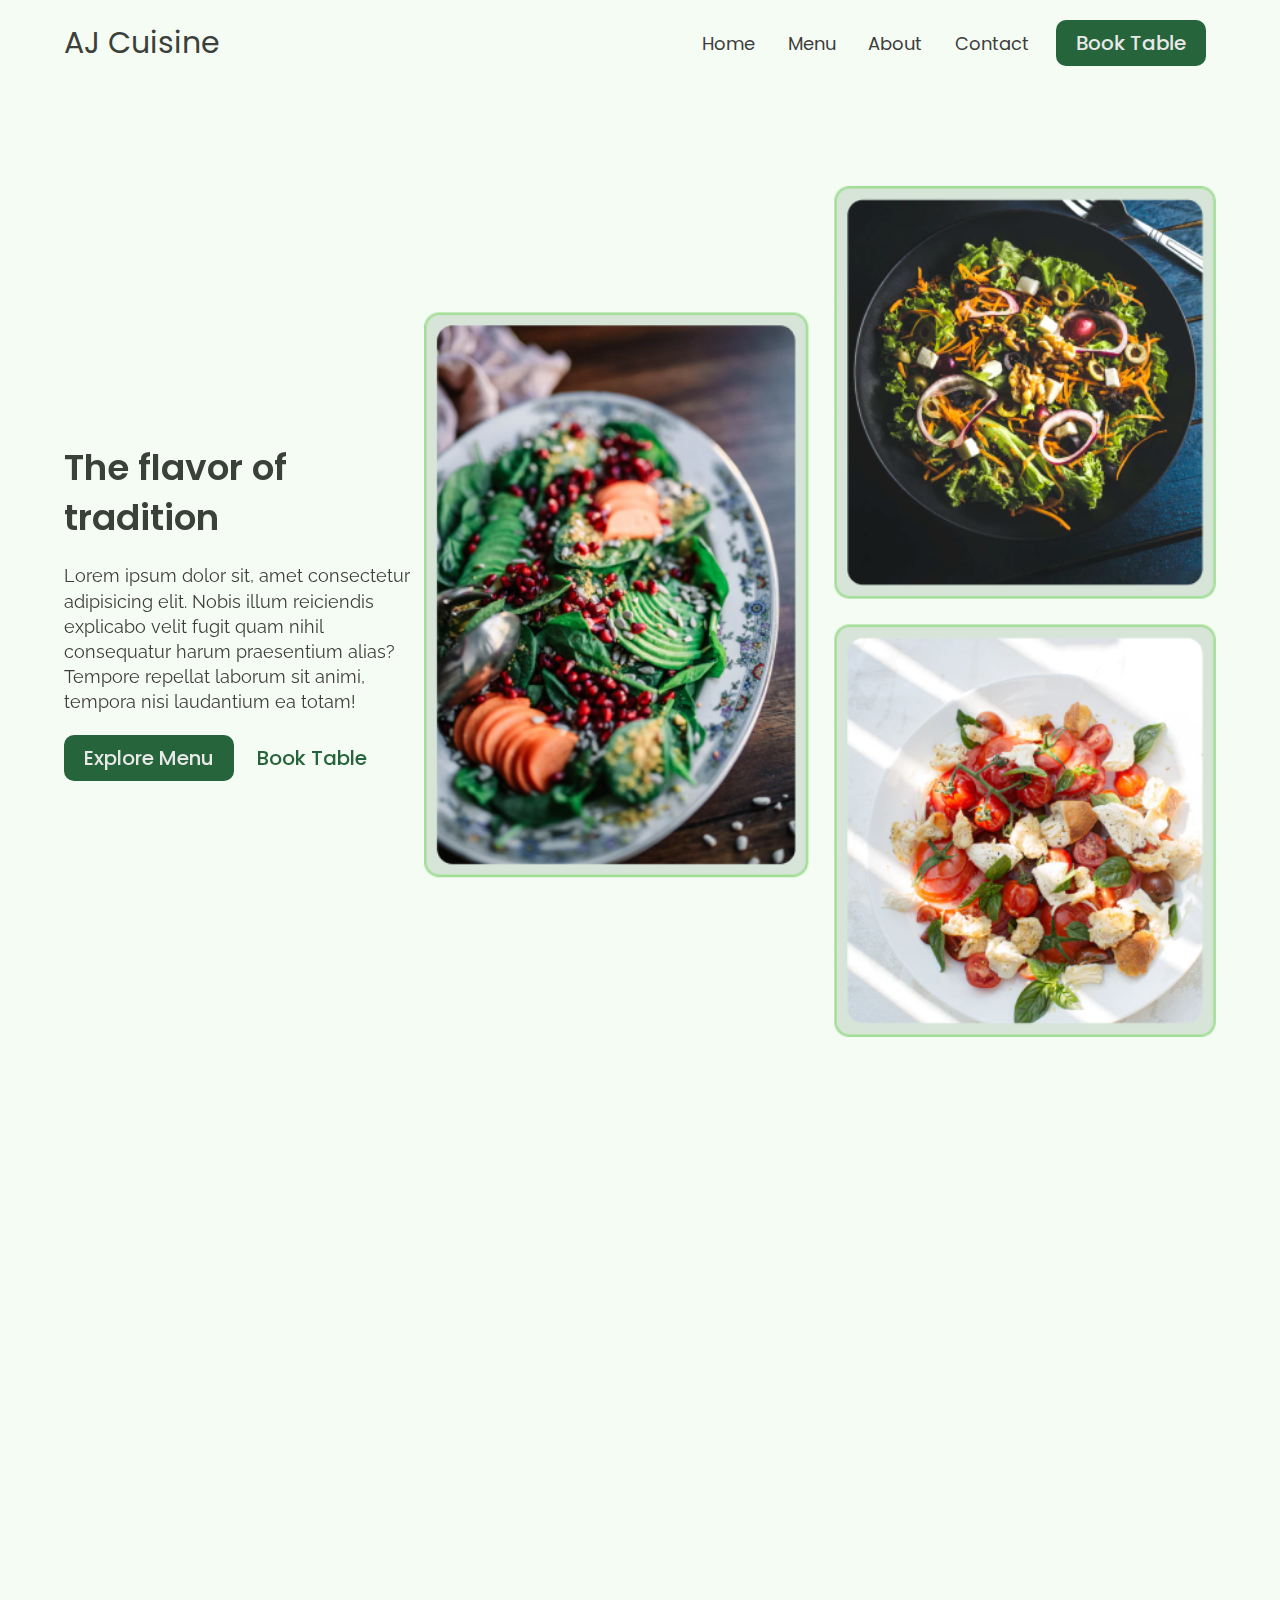
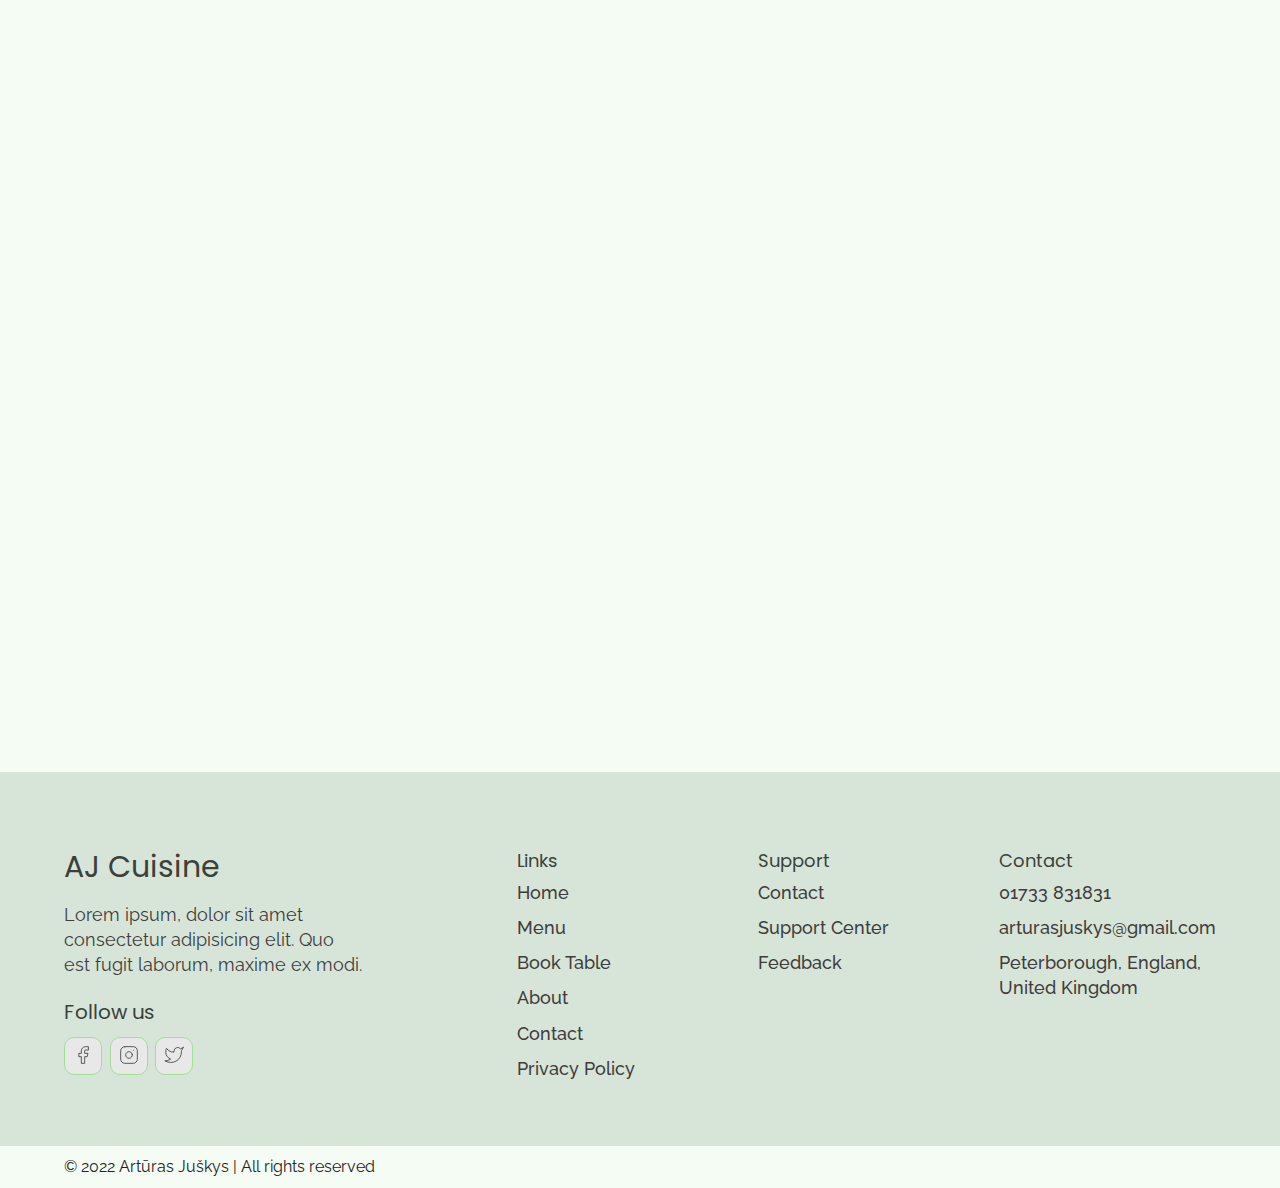
==== index.html @ dfafefc4 "Adding - Our Specials" ====
<!DOCTYPE html>
<html lang="en">
  <head>
    <meta charset="UTF-8" />
    <meta http-equiv="X-UA-Compatible" content="IE=edge" />
    <meta name="viewport" content="width=device-width, initial-scale=1.0" />
    <link rel="stylesheet" href="./assets/css/reset.css" />
    <link rel="stylesheet" href="./assets/css/global.css" />
    <link rel="stylesheet" href="./assets/css/components.css" />
    <link rel="stylesheet" href="./assets/css/home.css" />
    <!-- AOS Scroll CSS -->
    <link rel="stylesheet" href="https://unpkg.com/aos@next/dist/aos.css" />
    <link rel="icon" type="image/x-icon" href="favicon.ico" />
    <title>Home | AJ Cuisine</title>
  </head>
  <body>
    <!-- Nav Section -->
    <div class="nav">
      <div class="container">
        <div class="nav-wrapper">
          <a href="index.html" class="logo">AJ Cuisine</a>
          <nav>
            <div class="nav-icon">
              <svg
                xmlns="http://www.w3.org/2000/svg"
                width="24"
                height="24"
                viewBox="0 0 24 24"
                fill="none"
                stroke="currentColor"
                stroke-width="2"
                stroke-linecap="round"
                stroke-linejoin="round"
              >
                <line x1="3" y1="12" x2="21" y2="12" />
                <line x1="3" y1="6" x2="21" y2="6" />
                <line x1="3" y1="18" x2="21" y2="18" />
              </svg>
            </div>
            <div class="nav-overlay"></div>
            <ul class="nav-list">
              <div class="nav-close">
                <svg
                  xmlns="http://www.w3.org/2000/svg"
                  width="24"
                  height="24"
                  viewBox="0 0 24 24"
                  fill="none"
                  stroke="currentColor"
                  stroke-width="2"
                  stroke-linecap="round"
                  stroke-linejoin="round"
                >
                  <line x1="18" y1="6" x2="6" y2="18" />
                  <line x1="6" y1="6" x2="18" y2="18" />
                </svg>
              </div>
              <div class="nav-list-wrapper">
                <li><a class="nav-link" href="./index.html">Home</a></li>
                <li><a class="nav-link" href="./menu.html">Menu</a></li>
                <li><a class="nav-link" href="./about.html">About</a></li>
                <li>
                  <a class="nav-link" href="./contact.html">Contact</a>
                </li>
                <li>
                  <a href="./booking.html" class="btn primary-btn"
                    >Book Table</a
                  >
                </li>
              </div>
            </ul>
          </nav>
        </div>
      </div>
    </div>
    <!-- End Nav Section -->

    <!-- Hero Section -->

    <section id="hero">
      <div class="container hero">
        <div class="hero-left" data-aos="fade-left">
          <h1 class="hero-heading">The flavor of tradition</h1>
          <p class="hero-info">
            Lorem ipsum dolor sit, amet consectetur adipisicing elit. Nobis
            illum reiciendis explicabo velit fugit quam nihil consequatur harum
            praesentium alias? Tempore repellat laborum sit animi, tempora nisi
            laudantium ea totam!
          </p>
          <div class="button-wrapper">
            <a href="#" class="btn primary-btn">Explore Menu</a>
            <a href="#" class="btn">Book Table</a>
          </div>
        </div>
        <div class="hero-right" data-aos="fade-right">
          <img src="./assets/images/heroImg.png" alt="dishes" />
        </div>
      </div>
    </section>

    <!-- End Hero Section -->

    <!-- Store Info -->

    <section id="store-info" data-aos="fade-up">
      <div class="container store-info">
        <div class="store-info-item">
          <img src="./assets/images/wall-clock-icon.svg" alt="icon" />
          <h3 class="store-info-title">10 AM - 7 PM</h3>
          <p class="store-info-text">Opening Hour</p>
        </div>
        <div class="store-info-item">
          <img src="./assets/images/address-icon.svg" alt="icon" />
          <h3 class="store-info-title">
            Peterborough, England, United Kingdom
          </h3>
          <p class="store-info-text">Address</p>
        </div>
        <div class="store-info-item">
          <img src="./assets/images/phone-icon.svg" alt="icon" />
          <h3 class="store-info-title">01733 831831</h3>
          <p class="store-info-text">Call Now</p>
        </div>
      </div>
    </section>

    <!-- End Store Info -->

    <!-- Our Specials -->

    <section id="our-specials" data-aos="fade-up">
      <div class="container our-specials">
        <div class="our-specials-left">
          <div class="our-specials-item">
            <div class="our-specials-item-img">
              <img src="./assets/images/food-3.png" alt="dish image" />
            </div>
            <h2 class="our-specials-item-title">Sweet Potato Fries</h2>
            <h3 class="our-specials-item-price">£6</h3>
            <img
              src="./assets/images/4star.png"
              alt="4 start rating"
              class="our-specials-item-rating"
            />
            <p class="our-specials-item-desc">
              Lorem ipsum, dolor sit amet consectetur adipisicing elit. Soluta
              dolorum animi, tempore facere quam sunt. Repellendus officiis
              amet, saepe aperiam accusantium, deleniti sunt a, odio similique
              repudiandae consectetur quas dolore veniam officia tempora culpa
              aspernatur reiciendis!
            </p>
          </div>
          <div class="our-specials-item">
            <div class="our-specials-item-img">
              <img src="./assets/images/food-1.png" alt="dish image" />
            </div>
            <h2 class="our-specials-item-title">Vegan Salad</h2>
            <h3 class="our-specials-item-price">£8</h3>
            <img
              src="./assets/images/4star.png"
              alt="4 start rating"
              class="our-specials-item-rating"
            />
            <p class="our-specials-item-desc">
              Lorem ipsum, dolor sit amet consectetur adipisicing elit. Soluta
              dolorum animi, tempore facere quam sunt. Repellendus officiis
              amet, saepe aperiam accusantium, deleniti sunt a, odio similique
              repudiandae consectetur quas dolore veniam officia tempora culpa
              aspernatur reiciendis!
            </p>
          </div>
        </div>
        <div class="our-specials-right">
          <h2 class="our-specials-title">Our Specials</h2>
          <p class="our-specials-desc">
            Lorem, ipsum dolor sit amet consectetur adipisicing elit. Fugiat
            dolor excepturi dolore accusantium perferendis at omnis cumque
            quibusdam, incidunt nam a perspiciatis maiores quisquam eum
            aspernatur quidem eveniet odit consequuntur atque, dolorum alias
            temporibus debitis blanditiis. Incidunt distinctio ut eaque.
          </p>
          <a href="./booking.html" class="btn primary-btn">Book Table</a>
        </div>
      </div>
    </section>

    <!-- End Our Specials -->

    <!-- Footer -->

    <footer>
      <div class="container">
        <div class="footer-wrapper">
          <div class="footer-one">
            <a href="index.html" class="footer logo">AJ Cuisine</a>
            <p class="footer-desc">
              Lorem ipsum, dolor sit amet consectetur adipisicing elit. Quo est
              fugit laborum, maxime ex modi.
            </p>
            <div class="footer-social">
              <h4 class="footer-social-title">Follow us</h4>
              <ol class="footer-social-list">
                <li>
                  <a href="#">
                    <svg
                      xmlns="http://www.w3.org/2000/svg"
                      width="24"
                      height="24"
                      viewBox="0 0 24 24"
                      fill="none"
                      stroke="currentColor"
                      stroke-width="1"
                      stroke-linecap="round"
                      stroke-linejoin="round"
                      class="feather feather-facebook"
                    >
                      <path
                        d="M18 2h-3a5 5 0 0 0-5 5v3H7v4h3v8h4v-8h3l1-4h-4V7a1 1 0 0 1 1-1h3z"
                      />
                    </svg>
                  </a>
                </li>
                <li>
                  <a href="#">
                    <svg
                      xmlns="http://www.w3.org/2000/svg"
                      width="24"
                      height="24"
                      viewBox="0 0 24 24"
                      fill="none"
                      stroke="currentColor"
                      stroke-width="1"
                      stroke-linecap="round"
                      stroke-linejoin="round"
                      class="feather feather-instagram"
                    >
                      <rect x="2" y="2" width="20" height="20" rx="5" ry="5" />
                      <path
                        d="M16 11.37A4 4 0 1 1 12.63 8 4 4 0 0 1 16 11.37z"
                      />
                      <line x1="17.5" y1="6.5" x2="17.51" y2="6.5" />
                    </svg>
                  </a>
                </li>
                <li>
                  <a href="#">
                    <svg
                      xmlns="http://www.w3.org/2000/svg"
                      width="24"
                      height="24"
                      viewBox="0 0 24 24"
                      fill="none"
                      stroke="currentColor"
                      stroke-width="1"
                      stroke-linecap="round"
                      stroke-linejoin="round"
                      class="feather feather-twitter"
                    >
                      <path
                        d="M23 3a10.9 10.9 0 0 1-3.14 1.53 4.48 4.48 0 0 0-7.86 3v1A10.66 10.66 0 0 1 3 4s-4 9 5 13a11.64 11.64 0 0 1-7 2c9 5 20 0 20-11.5a4.5 4.5 0 0 0-.08-.83A7.72 7.72 0 0 0 23 3z"
                      />
                    </svg>
                  </a>
                </li>
              </ol>
            </div>
          </div>
          <div class="footer-two">
            <h3 class="footer-title">Links</h3>
            <ol class="footer-links">
              <li><a href="./index.html">Home</a></li>
              <li><a href="./menu.html">Menu</a></li>
              <li><a href="./booking.html">Book Table</a></li>
              <li><a href="./about.html">About</a></li>
              <li><a href="./contact.html">Contact</a></li>
              <li><a href="#">Privacy Policy</a></li>
            </ol>
          </div>
          <div class="footer-three">
            <h3 class="footer-title">Support</h3>
            <ol class="footer-links">
              <li><a href="./pages/contact.html">Contact</a></li>
              <li><a href="#">Support Center</a></li>
              <li><a href="#">Feedback</a></li>
            </ol>
          </div>
          <div class="footer-four">
            <h3 class="footer-title">Contact</h3>
            <ol class="footer-links">
              <li><a href="tel:01733831831">01733 831831</a></li>
              <li>
                <a href="mailto:arturasjuskys@gmail.com"
                  >arturasjuskys@gmail.com</a
                >
              </li>
              <li><a href="#">Peterborough, England, United Kingdom</a></li>
            </ol>
          </div>
        </div>
      </div>
    </footer>

    <div id="copyright">
      <div class="container">
        <p class="copyright-text">
          &copy; 2022 Art&#363;ras Ju&#353;kys | All rights reserved
        </p>
      </div>
    </div>

    <!-- End Footer -->

    <!-- AOS Scroll JS -->
    <script src="https://unpkg.com/aos@next/dist/aos.js"></script>
    <!-- custom sripts -->
    <script src="./assets/js/main.js"></script>
  </body>
</html>
---- assets/css/global.css ----
@import url("https://fonts.googleapis.com/css2?family=Poppins:wght@500;600&family=Raleway:wght@400;500;600&family=Roboto:ital,wght@0,100;0,300;0,400;0,500;0,700;0,900;1,100;1,300;1,400;1,500;1,700;1,900&family=Xanh+Mono:ital@1&display=swap");
@import url("https://fonts.googleapis.com/css2?family=Poppins:wght@500;600&family=Raleway:wght@400;500;600&family=Roboto:ital,wght@0,100;0,300;0,400;0,500;0,700;0,900;1,100;1,300;1,400;1,500;1,700;1,900&family=Xanh+Mono:ital@1&display=swap");

:root {
  --green-1: #26643b;
  --green-2: #a2de96;
  --lightGreen-1: #d6e5d8;
  --lightGreen-2: #f5fcf4;
  --black-1: #3b413a;
  --black-2: #3f3c3c;
  --black-3: #5b6359;
  --white-1: #e8e8e8;

  --medium: 10px;
}

html {
  font-size: 10px;
  overflow-x: hidden;
}

body {
  background-color: var(--lightGreen-2);
  overflow-x: hidden;
}

.container {
  max-width: 1200px;
  width: 90%;
  margin: 0 auto;
}

section {
  padding: 100px 0;
}

img {
  width: 100%;
  height: 100%;
  object-fit: contain;
}

h1,
h2,
h3,
h4 {
  font-family: "Poppins";
}

p {
  font-family: "Raleway";
  font-weight: 400;
  line-height: 1.4em;
  font-size: 1.8rem;
}

a {
  display: inline-block;
  text-decoration: none;
}

@media only screen and (max-width: 768px) {
  section {
    padding: 50px 0;
  }
}
---- assets/css/components.css ----
/* Global Button */

.btn {
  color: var(--green-1);
  font-family: "Poppins";
  font-weight: 500;
  border-radius: var(--medium);
  font-size: 1.4rem;
  padding: 1.2rem 2rem;
}
.primary-btn {
  color: var(--white-1);
  background-color: var(--green-1);
}
@media only screen and (min-width: 768px) {
  .btn {
    padding: 1.3rem 2rem;
    font-size: 2rem;
  }
}

/* Global Logo */
.logo {
  text-decoration: none;
  font-size: 3rem;
  color: var(--black-1);
  font-family: "Poppins";
  margin: auto 0;
}

/****************************************************************************/
/* Nav */

.nav {
  padding: 2rem 0;
}
.nav-icon,
.nav-close,
.nav-overlay {
  display: none;
}
.nav-wrapper {
  display: flex;
  justify-content: space-between;
}
.nav-list li {
  display: inline-block;
  margin: 0 1rem;
}
.nav-list .nav-link {
  font-size: 1.8rem;
  font-family: "Poppins";
  color: var(--black-2);
  padding: 0.5rem;
}
.nav-list li:hover .nav-link {
  color: var(--green-1);
}
@media only screen and (max-width: 768px) {
  .nav {
    position: relative;
  }
  .nav-icon,
  .nav-close {
    display: block;
    cursor: pointer;
  }
  .nav-icon svg,
  .nav-close svg {
    pointer-events: none;
    height: 3rem;
    width: 3rem;
  }
  .nav-close {
    position: absolute;
    color: var(--black-1);
    right: 1rem;
    top: 1rem;
  }
  .nav-list {
    z-index: 100;
    position: absolute;
    left: 100%;
    top: 0;
    height: 100vh;
    width: 80%;
    background-color: var(--lightGreen-1);
    display: flex;
    align-items: center;
    justify-content: flex-end;
    padding-right: 2rem;
    transform: translateX(0%);
    overflow: hidden;
    transition: 0.3s ease-in transform;
  }
  .nav-list.show {
    transform: translateX(-100%);
  }
  .nav-list li {
    display: block;
    text-align: right;
    margin-bottom: 2rem;
  }
  .nav-list a {
    font-size: 1.6rem;
  }
  .nav-overlay {
    position: absolute;
    left: 0;
    top: 0;
    z-index: 100;
    height: 100vh;
    width: 100%;
    background-color: rgba(18, 24, 14, 0.8);
    display: none;
  }
  .nav-overlay.show {
    display: block;
  }
}

/****************************************************************************/
/* Store Info */
.store-info {
  display: flex;
  align-items: stretch;
  justify-content: center;
  flex-wrap: wrap;
  gap: 1rem;
}
.store-info-item {
  background-color: var(--lightGreen-1);
  padding: 2rem 3rem;
  text-align: center;
  border-radius: var(--medium);
  width: 15rem;
}
.store-info-item img {
  width: 3rem;
  height: 3rem;
  margin: 0 auto;
  margin-bottom: 1.5rem;
}
.store-info-title {
  font-size: 1.4rem;
  font-family: "Poppins";
  font-weight: 500;
  margin-bottom: 0.5rem;
  color: var(--black-1);
}
.store-info-text {
  font-size: 1.4rem;
  font-family: "Raleway";
  color: var(--black-2);
}

@media only screen and (min-width: 768px) {
  .store-info {
    gap: 2rem;
  }
  .store-info-item {
    min-width: 20rem;
    padding: 4rem 0;
  }
  .store-info-item img {
    width: 4.7rem;
    margin-bottom: 2.5rem;
  }
  .store-info-title {
    font-size: 1.8rem;
    margin-bottom: 1rem;
    line-height: 1.2;
  }
  .store-info-text {
    font-size: 1.6rem;
  }
}

/****************************************************************************/
/* Footer */
footer {
  background-color: var(--lightGreen-1);
  padding-top: 5rem;
  padding-bottom: 2rem;
}
.footer-wrapper {
  display: flex;
  flex-direction: column;
  gap: 3rem;
}
.footer.logo {
  margin-bottom: 2rem;
}
.footer-desc {
  font-size: 1.4rem;
  color: var(--black-2);
  margin-bottom: 2rem;
}
.footer-social-title,
.footer-title {
  font-size: 1.8rem;
  color: var(--black-1);
  margin-bottom: 1rem;
}
.footer-social li {
  display: inline-block;
  margin-right: 0.5rem;
}
.footer-social a {
  padding: 0.5rem 0.8rem;
  background-color: var(--white-1);
  border: 1px solid var(--green-2);
  border-radius: var(--medium);
}
.footer-social svg {
  width: 2rem;
  color: var(--black-2);
}
.footer-links a {
  font-size: 1.4rem;
  margin-bottom: 0.5rem;
  color: var(--black-2);
  font-family: "Raleway";
  font-weight: 500;
  line-height: 1.4;
}
#copyright {
  padding: 1rem 0;
}
.copyright-text {
  font-size: 1.4rem;
  text-align: center;
}

@media only screen and (min-width: 768px) {
  footer {
    padding-top: 8rem;
    padding-bottom: 4rem;
  }
  .footer-wrapper {
    flex-direction: row;
  }
  .footer-one {
    flex: 4;
  }
  .footer-two,
  .footer-three,
  .footer-four {
    flex: 2;
  }
  .footer-desc {
    max-width: 30rem;
    font-size: 1.8rem;
    margin-bottom: 2.5rem;
  }
  .footer-social-title,
  .footer-links {
    font-size: 2rem;
    margin-bottom: 1.5rem;
  }
  .footer-links a {
    font-size: 1.8rem;
    margin-bottom: 1rem;
  }
  .copyright-text {
    font-size: 1.6rem;
    text-align: left;
  }
}
---- assets/css/home.css ----
/* Hero Section */
.container.hero {
  display: flex;
  align-items: center;
  justify-content: center;
  flex-direction: column-reverse;
  gap: 5rem;
}
.hero-left {
  max-width: 36rem;
}
.hero-right {
  max-width: 40rem;
  width: 80%;
  margin: 0 auto;
}
.hero-heading {
  font-family: "Poppins";
  font-weight: 600;
  line-height: 1.4;
  text-align: center;
  font-size: 1.8rem;
  margin-bottom: 1.5rem;
  color: var(--black-1);
}
.hero-info {
  text-align: center;
  font-size: 1.4rem;
  margin-bottom: 1.5rem;
  color: var(--black-2);
}
.button-wrapper {
  text-align: center;
}

@media only screen and (min-width: 768px) {
  .container.hero {
    flex-direction: row;
    gap: 0;
  }
  .hero-left {
    flex: 3;
  }
  .hero-right {
    flex: 4;
    max-width: none;
    width: 90%;
  }
  .hero-heading {
    font-size: 3.6rem;
    margin-bottom: 2rem;
    text-align: left;
  }
  .hero-info {
    margin-bottom: 2rem;
    text-align: left;
    font-size: 1.8rem;
  }
  .button-wrapper {
    text-align: left;
  }
}

/****************************************************************************/
/* Our Specials */
#our-specials {
  padding-top: 10rem;
}
.our-specials {
  display: flex;
  flex-direction: column;
  gap: 3rem;
}
.our-specials-left {
  display: flex;
  gap: 1rem;
}
.our-specials-item {
  background-color: var(--lightGreen-1);
  padding: 1.2rem;
  padding-top: 5rem;
  border-radius: var(--medium);
  margin: 0 auto;
}
.our-specials-item-img {
  margin-top: calc(-50% - 2rem);
  height: 10rem;
  margin-bottom: 2rem;
  border-radius: var(--medium);
  height: 15rem;
  overflow: hidden;
}
.our-specials-item-img img {
  object-fit: cover;
}
.our-specials-item-title {
  font-size: 1.4rem;
  color: var(--black-1);
  font-weight: 600;
  margin-bottom: 1rem;
}
.our-specials-item-price {
  color: var(--green-1);
  font-size: 1.5rem;
  font-weight: 600;
  margin-bottom: 1rem;
}
.our-specials-item-rating {
  height: 1.5rem;
  width: max-content;
  margin-bottom: 1rem;
}
.our-specials-item-desc {
  font-size: 1.4rem;
  color: var(--black-2);
  font-weight: 500;
}
.our-specials-title {
  font-size: 1.8rem;
  color: var(--black-1);
  margin-bottom: 1.5rem;
}
.our-specials-text {
  font-size: 1.4rem;
  color: var(--black-2);
  margin-bottom: 1rem;
}

@media only screen and (min-width: 768px) {
  #our-specials {
    padding-top: 15rem;
  }
  .our-specials {
    max-width: 90rem;
    flex-direction: row;
  }
  .our-specials-left {
    flex: 4;
    gap: 2rem;
  }
  .our-specials-item {
    padding: 2rem;
    width: 45%;
  }
  .our-specials-item-img img {
    background-color: red;
    width: 100%;
  }
  .our-specials-item-title {
    font-size: 2.4rem;
    line-height: 1.4;
    margin-bottom: 1.5rem;
  }
  .our-specials-item-price {
    font-size: 1.8rem;
  }
  .our-specials-item-rating {
    margin-bottom: 2rem;
  }
  .our-specials-item-desc {
    font-size: 1.8rem;
  }
  .our-specials-right {
    flex: 2;
  }
  .our-specials-title {
    font-size: 3.6rem;
    margin-bottom: 1.5em;
  }
  .our-specials-desc {
    font-size: 1.6rem;
    margin-bottom: 1.5rem;
  }
}

@media only screen and (max-width: 300px) {
  .our-specials-left {
    flex-wrap: wrap;
    gap: 10rem;
  }
}
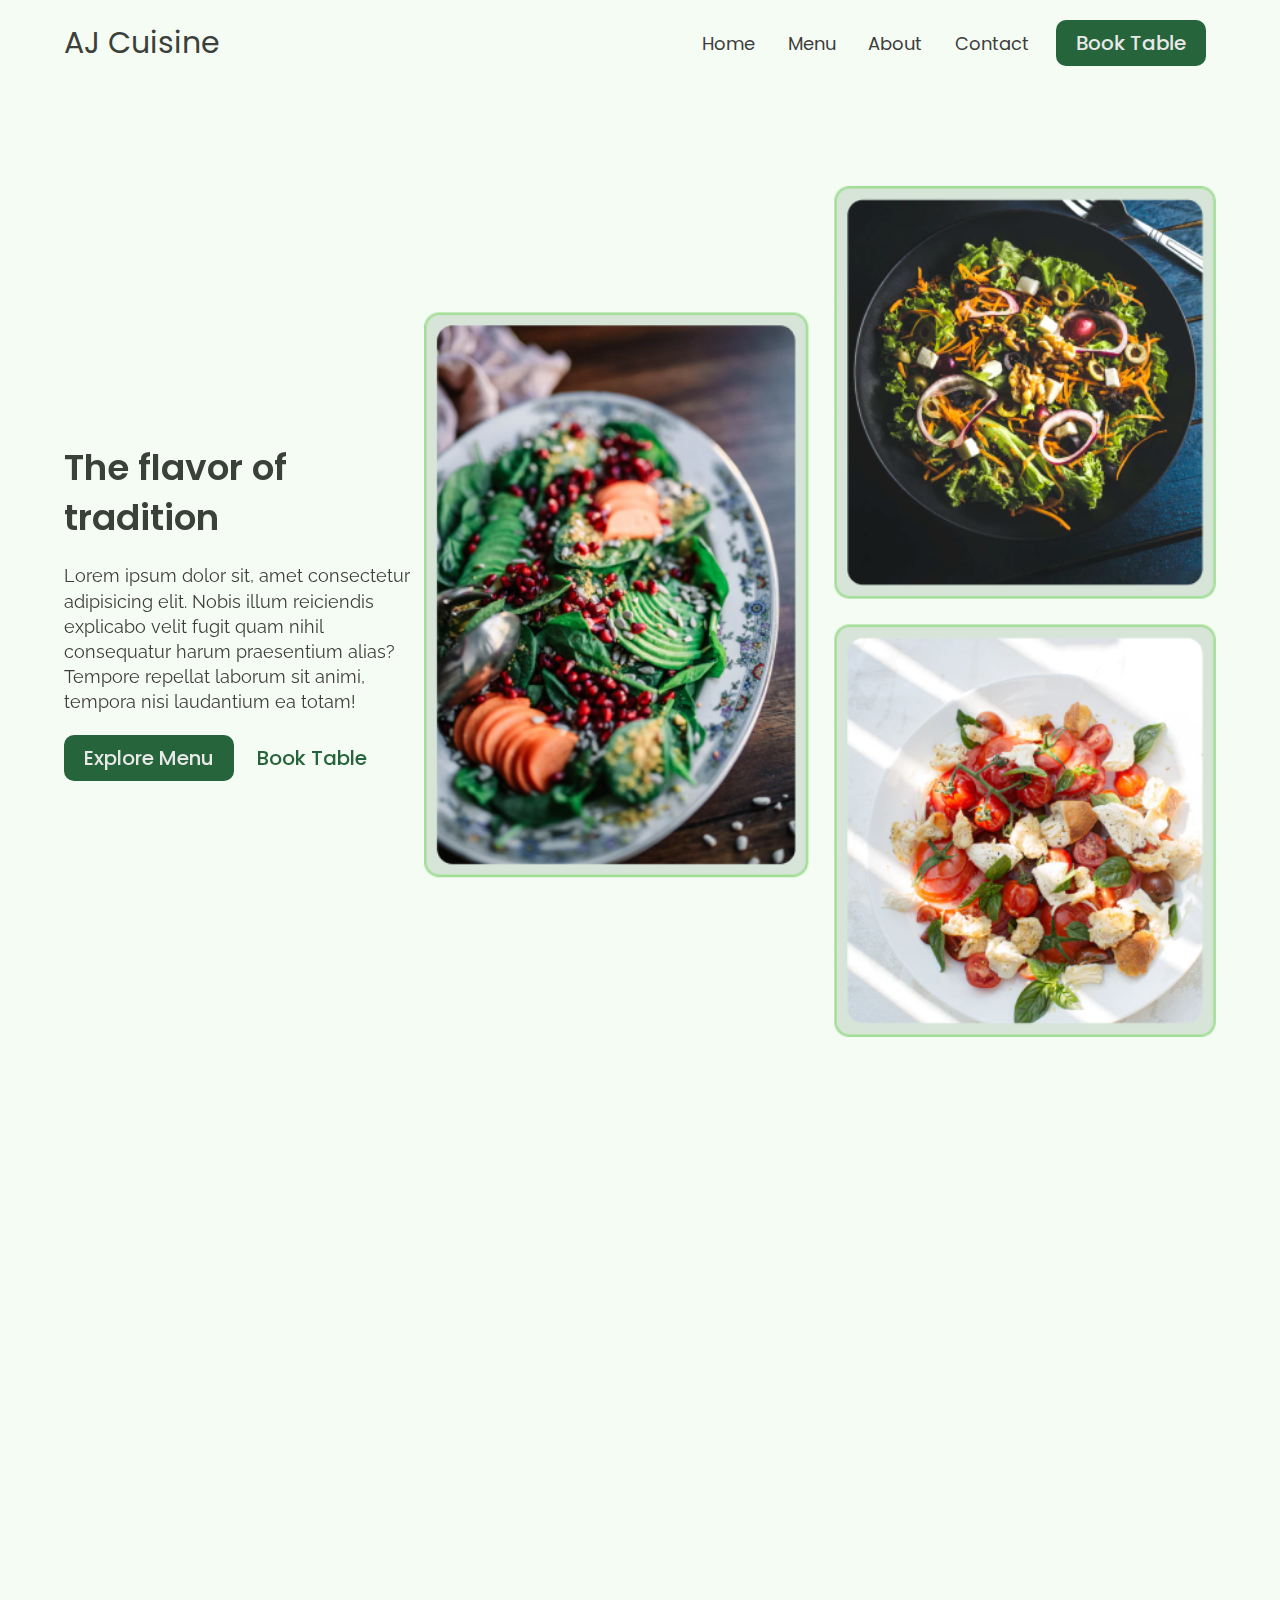
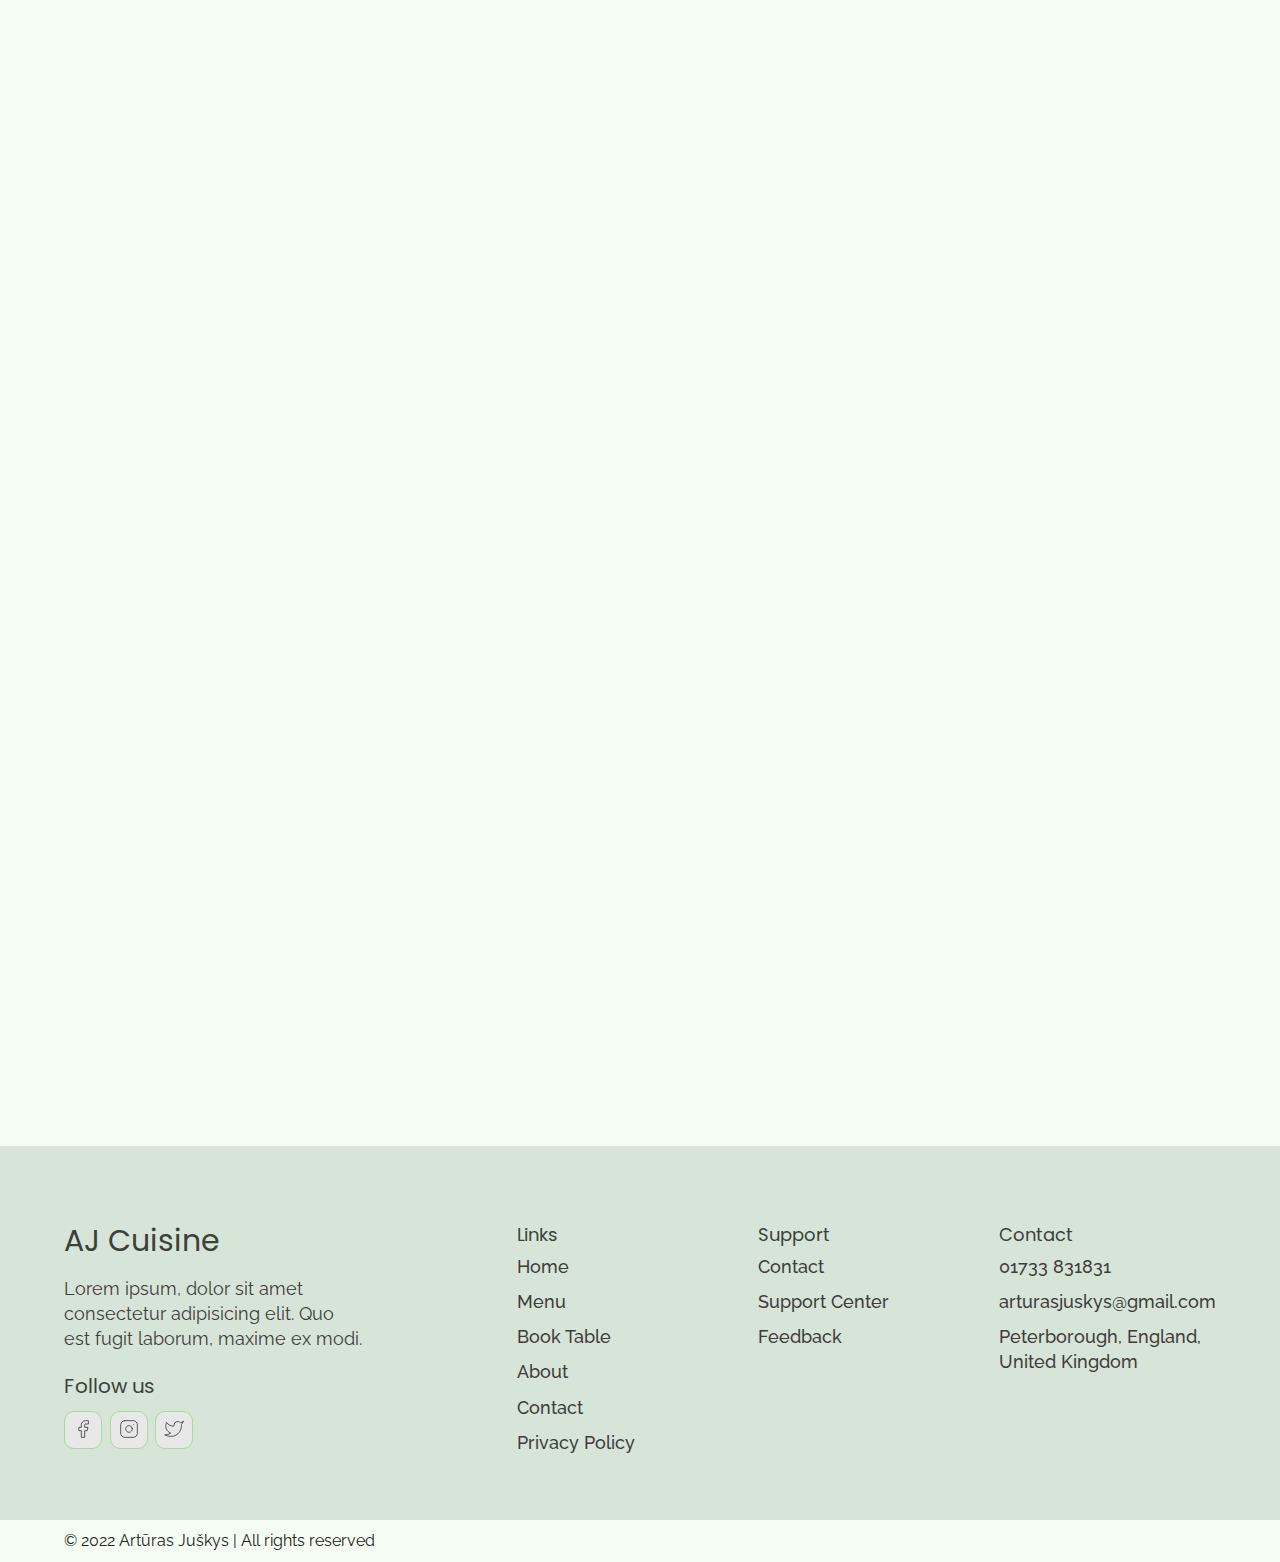
==== commit f4033a3e: "Adding - Top Dishes" ====
--- a/index.html
+++ b/index.html
@@ -186,6 +186,68 @@
 
     <!-- End Our Specials -->
 
+    <!-- Top Dishes -->
+
+    <section id="dish-grid" data-aos="fade-up">
+      <div class="container dish-grid">
+        <h2 class="dish-grid-title">Top Dishes</h2>
+        <div class="dish-grid-wrapper">
+          <div class="dish-grid-item">
+            <img
+              class="dish-grid-item-img"
+              src="./assets/images/food-1.png"
+              alt="dish image"
+            />
+            <div class="dish-grid-item-info">
+              <h3 class="dish-grid-item-title">Vegan Salad</h3>
+              <h3 class="dish-grid-item-price">£8</h3>
+              <img
+                class="dish-grid-item-rating"
+                src="./assets/images/4star.png"
+                alt="4 start rating"
+              />
+            </div>
+          </div>
+
+          <div class="dish-grid-item">
+            <img
+              class="dish-grid-item-img"
+              src="./assets/images/food-2.png"
+              alt="dish image"
+            />
+            <div class="dish-grid-item-info">
+              <h3 class="dish-grid-item-title">Vegan Salad</h3>
+              <h3 class="dish-grid-item-price">£8</h3>
+              <img
+                class="dish-grid-item-rating"
+                src="./assets/images/4star.png"
+                alt="4 start rating"
+              />
+            </div>
+          </div>
+
+          <div class="dish-grid-item">
+            <img
+              class="dish-grid-item-img"
+              src="./assets/images/food-7.png"
+              alt="dish image"
+            />
+            <div class="dish-grid-item-info">
+              <h3 class="dish-grid-item-title">Vegan Salad</h3>
+              <h3 class="dish-grid-item-price">£8</h3>
+              <img
+                class="dish-grid-item-rating"
+                src="./assets/images/4star.png"
+                alt="4 start rating"
+              />
+            </div>
+          </div>
+        </div>
+      </div>
+    </section>
+
+    <!-- End Top Dishes -->
+
     <!-- Footer -->
 
     <footer>
--- a/assets/css/global.css
+++ b/assets/css/global.css
@@ -11,6 +11,7 @@
   --black-3: #5b6359;
   --white-1: #e8e8e8;
 
+  --small: 5px;
   --medium: 10px;
 }
 
--- a/assets/css/components.css
+++ b/assets/css/components.css
@@ -177,6 +177,74 @@
 }
 
 /****************************************************************************/
+/* Dishes Grid */
+.dish-grid-title {
+  font-size: 1.8rem;
+  margin-bottom: 2rem;
+  font-weight: 600;
+  color: var(--black-1);
+}
+.dish-grid-wrapper {
+  display: grid;
+  grid-template-columns: repeat(auto-fit, minmax(14rem, 1fr));
+  gap: 1rem;
+}
+.dish-grid-item {
+  display: flex;
+  flex-direction: column;
+  background-color: var(--lightGreen-1);
+  padding: 0.5rem;
+  gap: 0.5rem;
+  border-radius: var(--medium);
+}
+.dish-grid-item-img {
+  flex: 4;
+  object-fit: cover;
+  height: 10rem;
+  border-radius: var(--small);
+}
+.dish-grid-item-info {
+  flex: 5;
+}
+.dish-grid-item-title {
+  font-size: 1.4rem;
+  color: var(--black-1);
+  margin-bottom: 0.5rem;
+}
+.dish-grid-item-price {
+  font-size: 1.4rem;
+  color: var(--green-1);
+  font-weight: 600;
+  margin-bottom: 0.5rem;
+}
+.dish-grid-item-rating {
+  max-height: 1.5rem;
+  width: max-content;
+}
+
+@media only screen and (min-width: 768px) {
+  .dish-grid-title {
+    font-size: 2.4rem;
+  }
+  .dish-grid-wrapper {
+    grid-template-columns: repeat(auto-fit, minmax(35rem, 1fr));
+    gap: 3rem;
+  }
+  .dish-grid-item {
+    flex-direction: row;
+    padding: 1.5rem;
+    gap: 1rem;
+  }
+  .dish-grid-item-title {
+    font-size: 2.4rem;
+    margin-bottom: 1rem;
+  }
+  .dish-grid-item-price {
+    font-size: 2rem;
+    margin-bottom: 1rem;
+  }
+}
+/****************************************************************************/
 /* Footer */
 footer {
   background-color: var(--lightGreen-1);
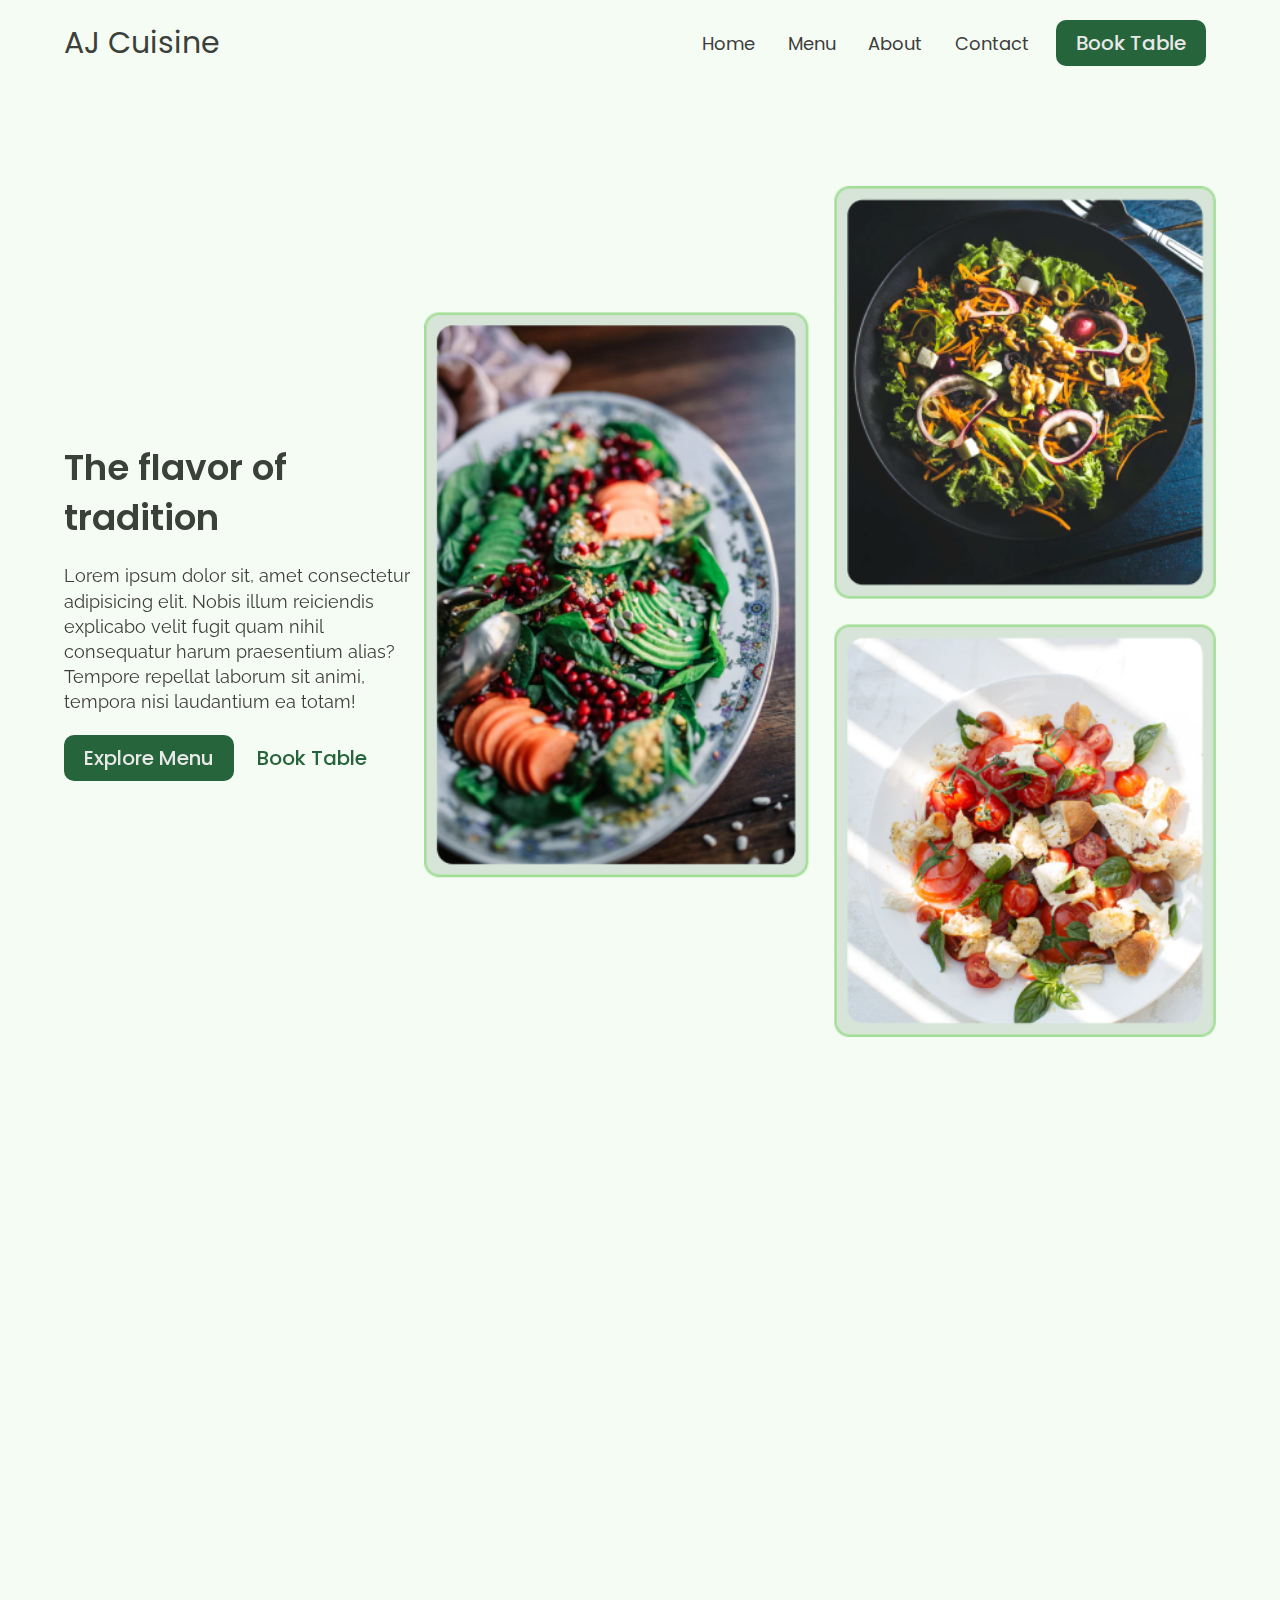
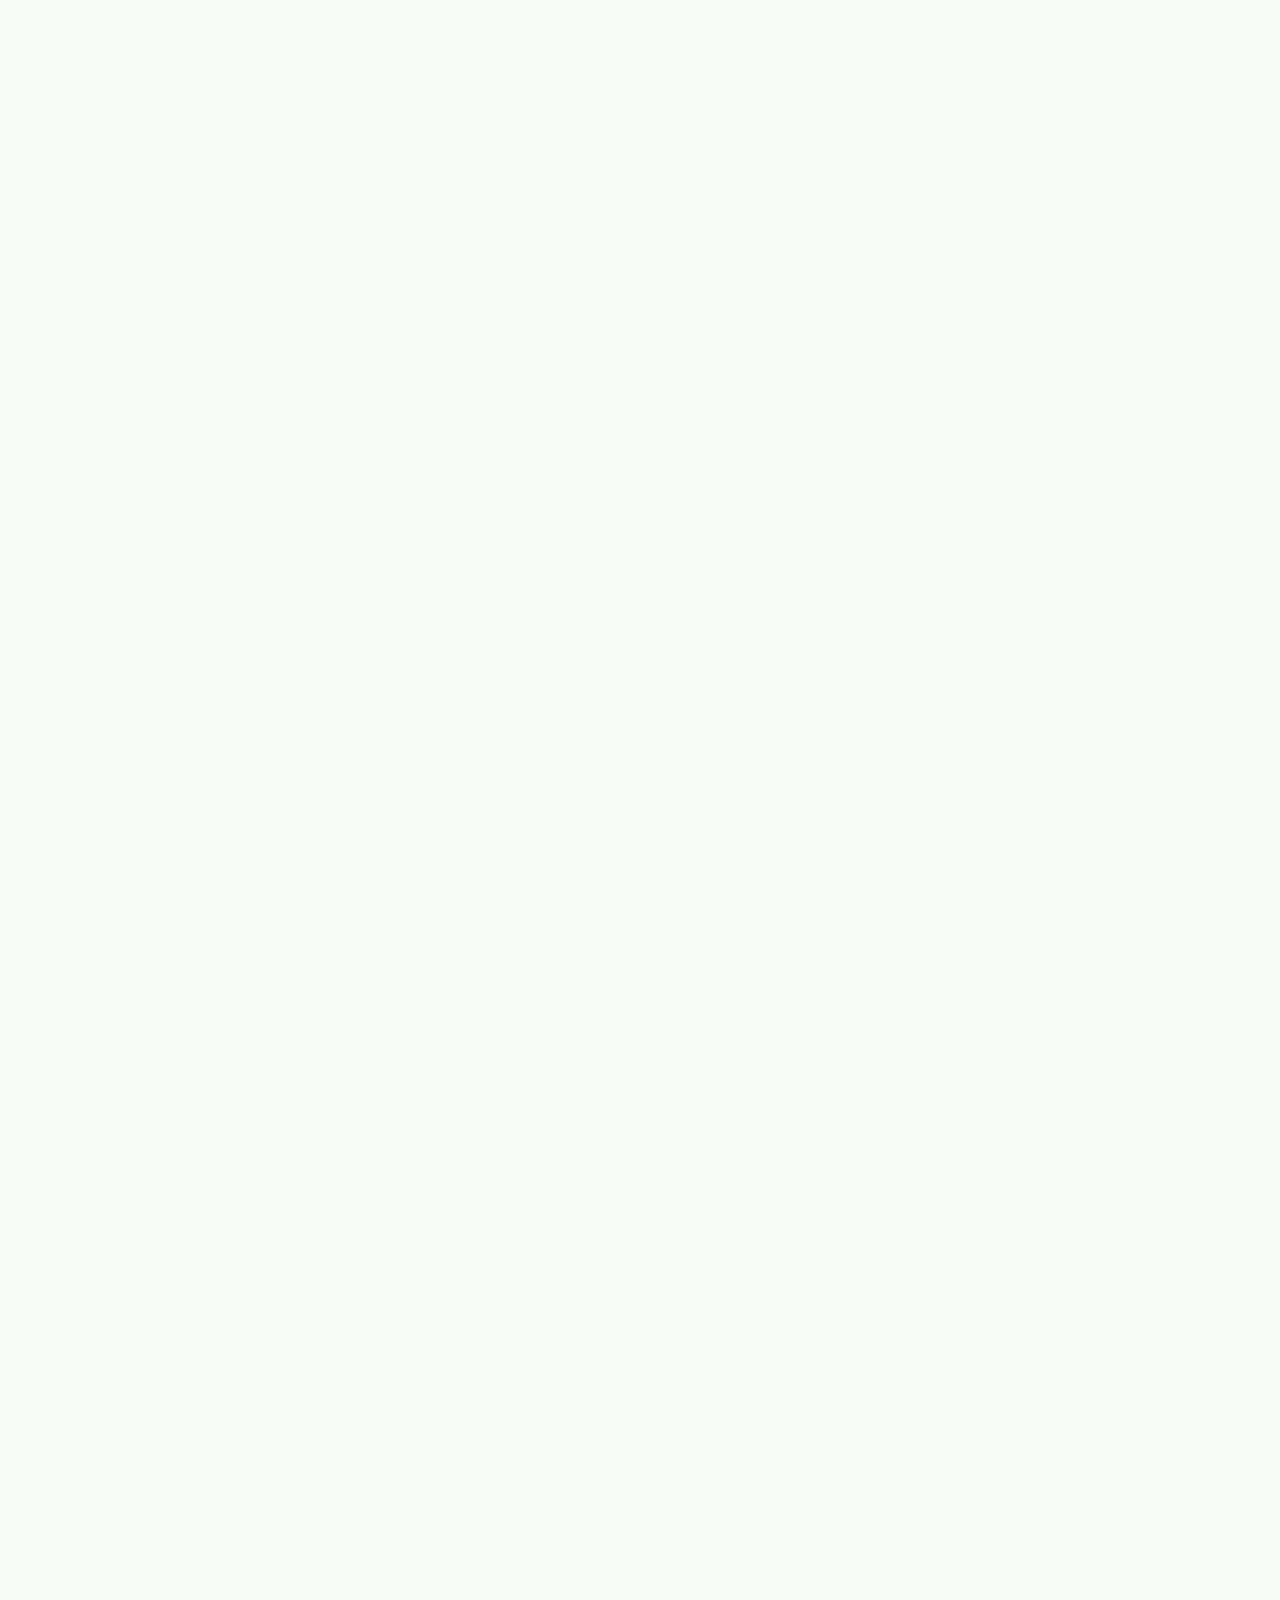
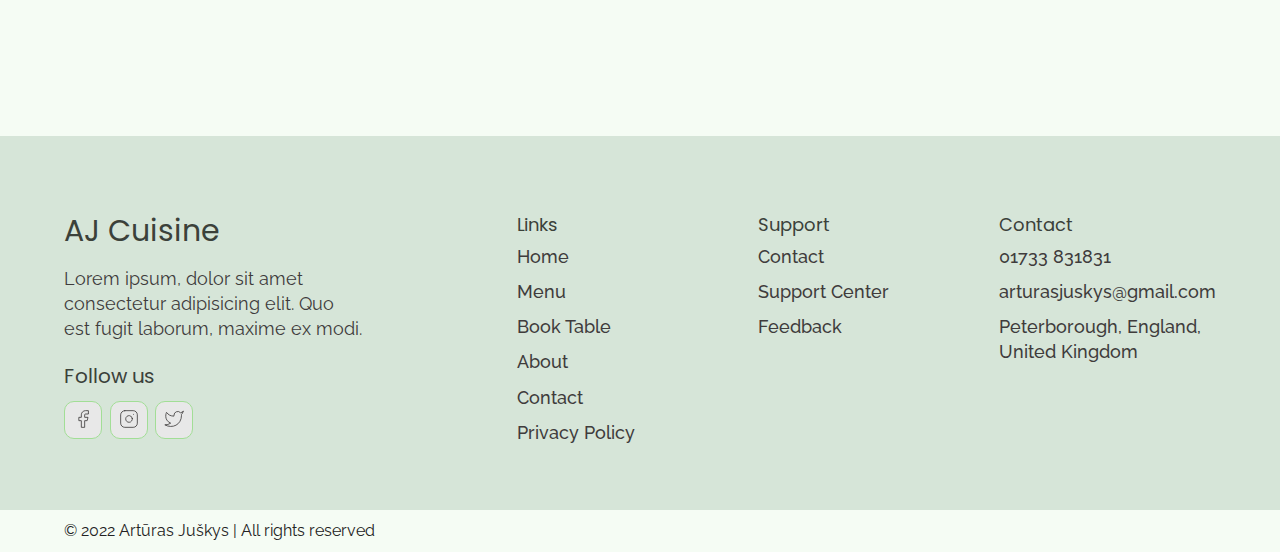
==== commit 3a66d637: "Adding - Discount Dishes" ====
--- a/index.html
+++ b/index.html
@@ -247,6 +247,40 @@
     </section>
 
     <!-- End Top Dishes -->
+
+    <!-- Discount Section -->
+
+    <section id="discount" data-aos="fade-up">
+      <div class="container discount-wrapper">
+        <div class="discount-images">
+          <div class="discount-img-1">
+            <img src="./assets/images/food-5.png" alt="dish image" />
+          </div>
+          <div class="discount-img-2">
+            <img src="./assets/images/food-4.png" alt="dish image" />
+          </div>
+          <div class="discount-img-3">
+            <img src="./assets/images/food-3.png" alt="dish image" />
+          </div>
+        </div>
+        <div class="discount-info">
+          <h3 class="discount-title-p">20% OFF</h3>
+          <h3 class="discount-title">Demo Dish for Discount</h3>
+          <h3 class="discount-price">
+            <span class="discount-price-old">£25</span>
+            <span class="discount-price-new">£19</span>
+          </h3>
+          <img
+            src="./assets/images/4star.png"
+            alt="4 start rating"
+            class="discount-rating"
+          />
+          <a href="./booking.html" class="btn primary-btn">Book Table</a>
+        </div>
+      </div>
+    </section>
+
+    <!-- End Discount Section -->
 
     <!-- Footer -->
 
--- a/assets/css/global.css
+++ b/assets/css/global.css
@@ -37,7 +37,6 @@
 
 img {
   width: 100%;
-  height: 100%;
   object-fit: contain;
 }
 
--- a/assets/css/home.css
+++ b/assets/css/home.css
@@ -179,3 +179,113 @@
     gap: 10rem;
   }
 }
+
+/****************************************************************************/
+/* Discount Dishes */
+.discount-wrapper {
+  display: flex;
+  flex-direction: column;
+  padding: 1.5rem;
+  border-radius: var(--medium);
+  background: var(--lightGreen-1) url(../images/discount-illustration.png)
+    no-repeat bottom right / 10rem;
+}
+.discount-images {
+  display: flex;
+  gap: 1rem;
+  width: 100%;
+  margin-bottom: 2rem;
+}
+.discount-img-1 {
+  flex: 2;
+}
+.discount-img-2 {
+  flex: 3;
+}
+.discount-images img {
+  object-fit: cover;
+  border-radius: var(--small);
+  height: 100%;
+}
+.discount-info {
+  display: flex;
+  flex-direction: column;
+  align-items: flex-start;
+}
+.discount-title-p {
+  font-size: 1.4rem;
+  font-weight: 900;
+  color: var(--green-1);
+  margin-bottom: 0.5rem;
+}
+.discount-title {
+  font-size: 1.8rem;
+  color: var(--black-1);
+  font-weight: 600;
+  margin-bottom: 1rem;
+}
+.discount-price {
+  font-size: 1.4rem;
+  font-weight: 600;
+  display: flex;
+  gap: 1rem;
+  margin-bottom: 1rem;
+}
+.discount-price-old {
+  color: var(--black-2);
+  text-decoration: line-through;
+}
+.discount-price-new {
+  color: var(--green-1);
+}
+.discount-rating {
+  height: 1.5rem;
+  width: max-content;
+  margin-bottom: 1rem;
+}
+
+@media only screen and (min-width: 768px) {
+  .discount-wrapper {
+    flex-direction: row;
+    gap: 4rem;
+    padding: 2rem;
+    align-items: center;
+    background-size: 15rem;
+    margin: 0 auto;
+  }
+  .discount-images {
+    flex: 5;
+    margin-bottom: 0;
+  }
+  .discount-img-1,
+  .discount-img-2,
+  .discount-img-3 {
+    flex: 1;
+    height: 35rem;
+  }
+  .discount-info {
+    flex: 3;
+  }
+  .discount-title-p {
+    font-size: 2.4rem;
+  }
+  .discount-title {
+    font-size: 3.6rem;
+    margin-bottom: 1.5rem;
+  }
+  .discount-price {
+    font-size: 2.4rem;
+  }
+  .discount-rating {
+    margin-bottom: 2rem;
+  }
+}
+
+@media only screen and (max-width: 1000px) {
+  .discount-wrapper {
+    gap: 2rem;
+  }
+  .discount-img-3 {
+    display: none;
+  }
+}
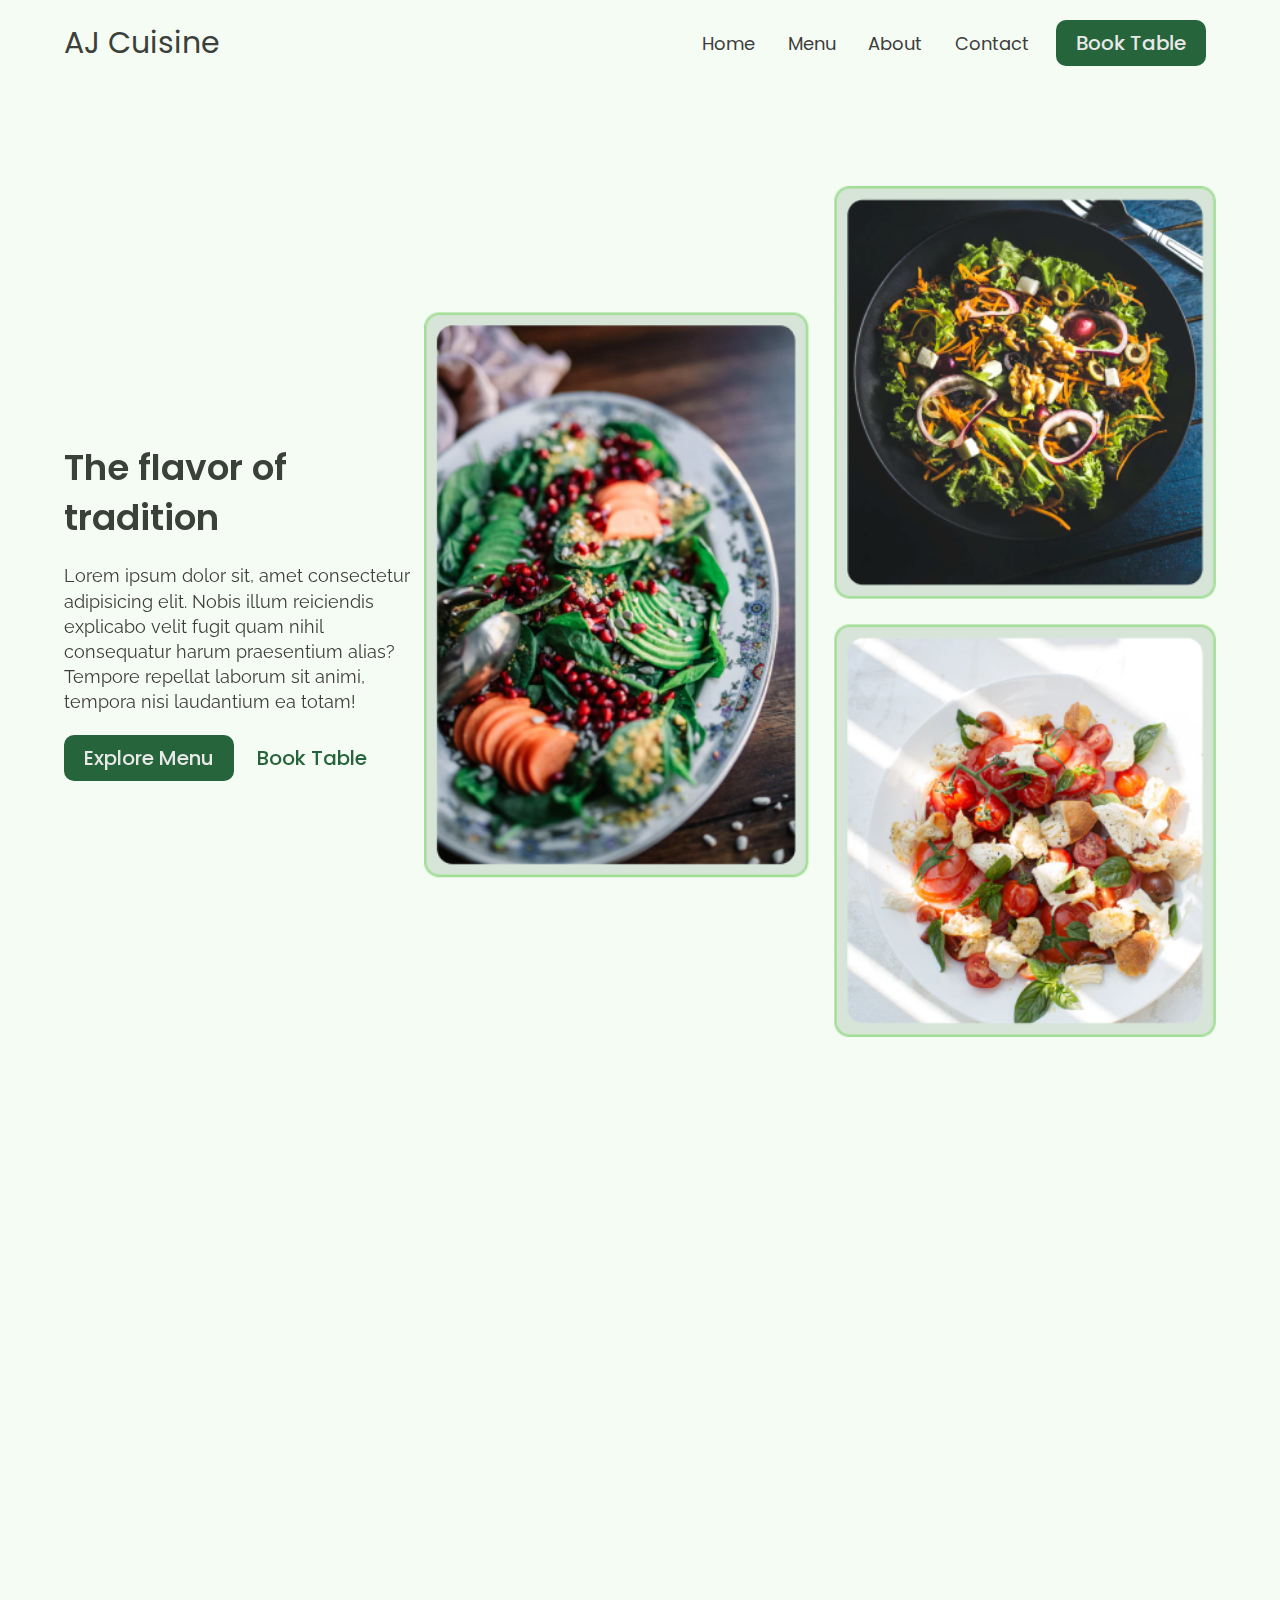
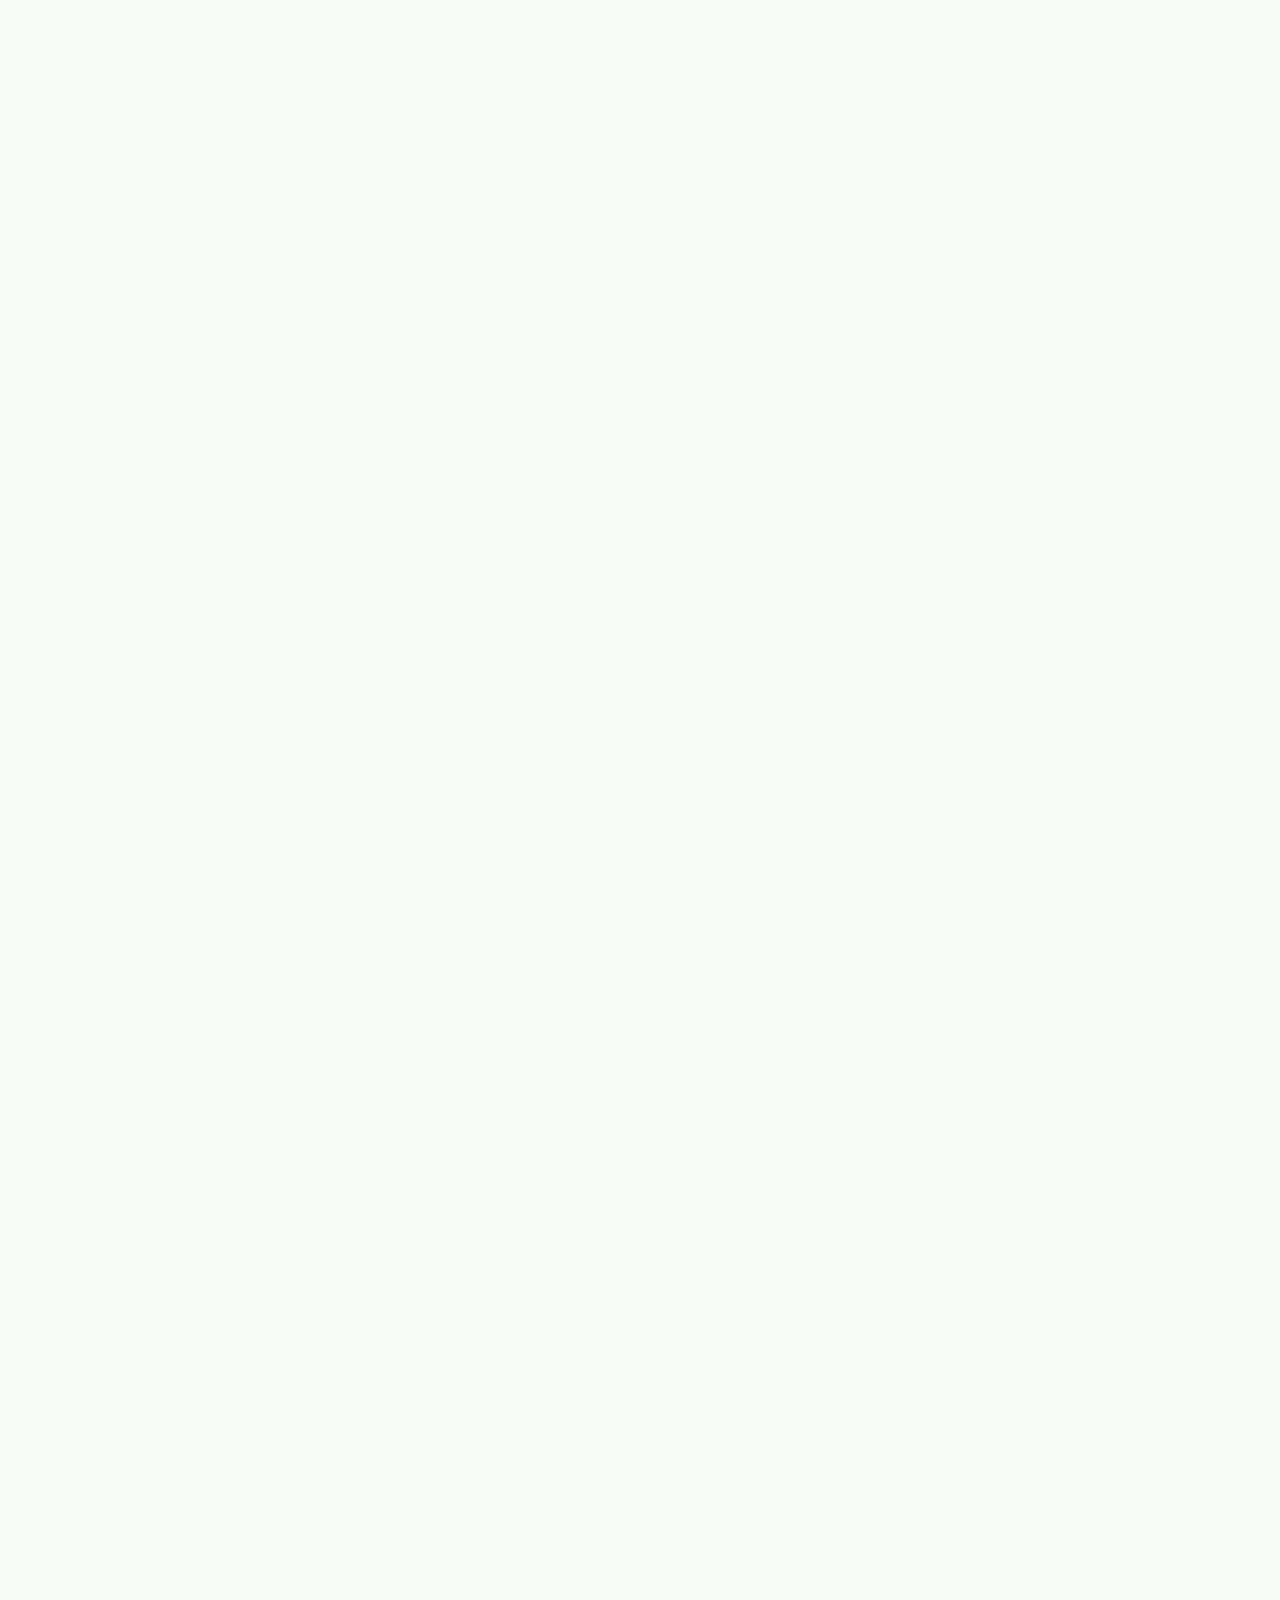
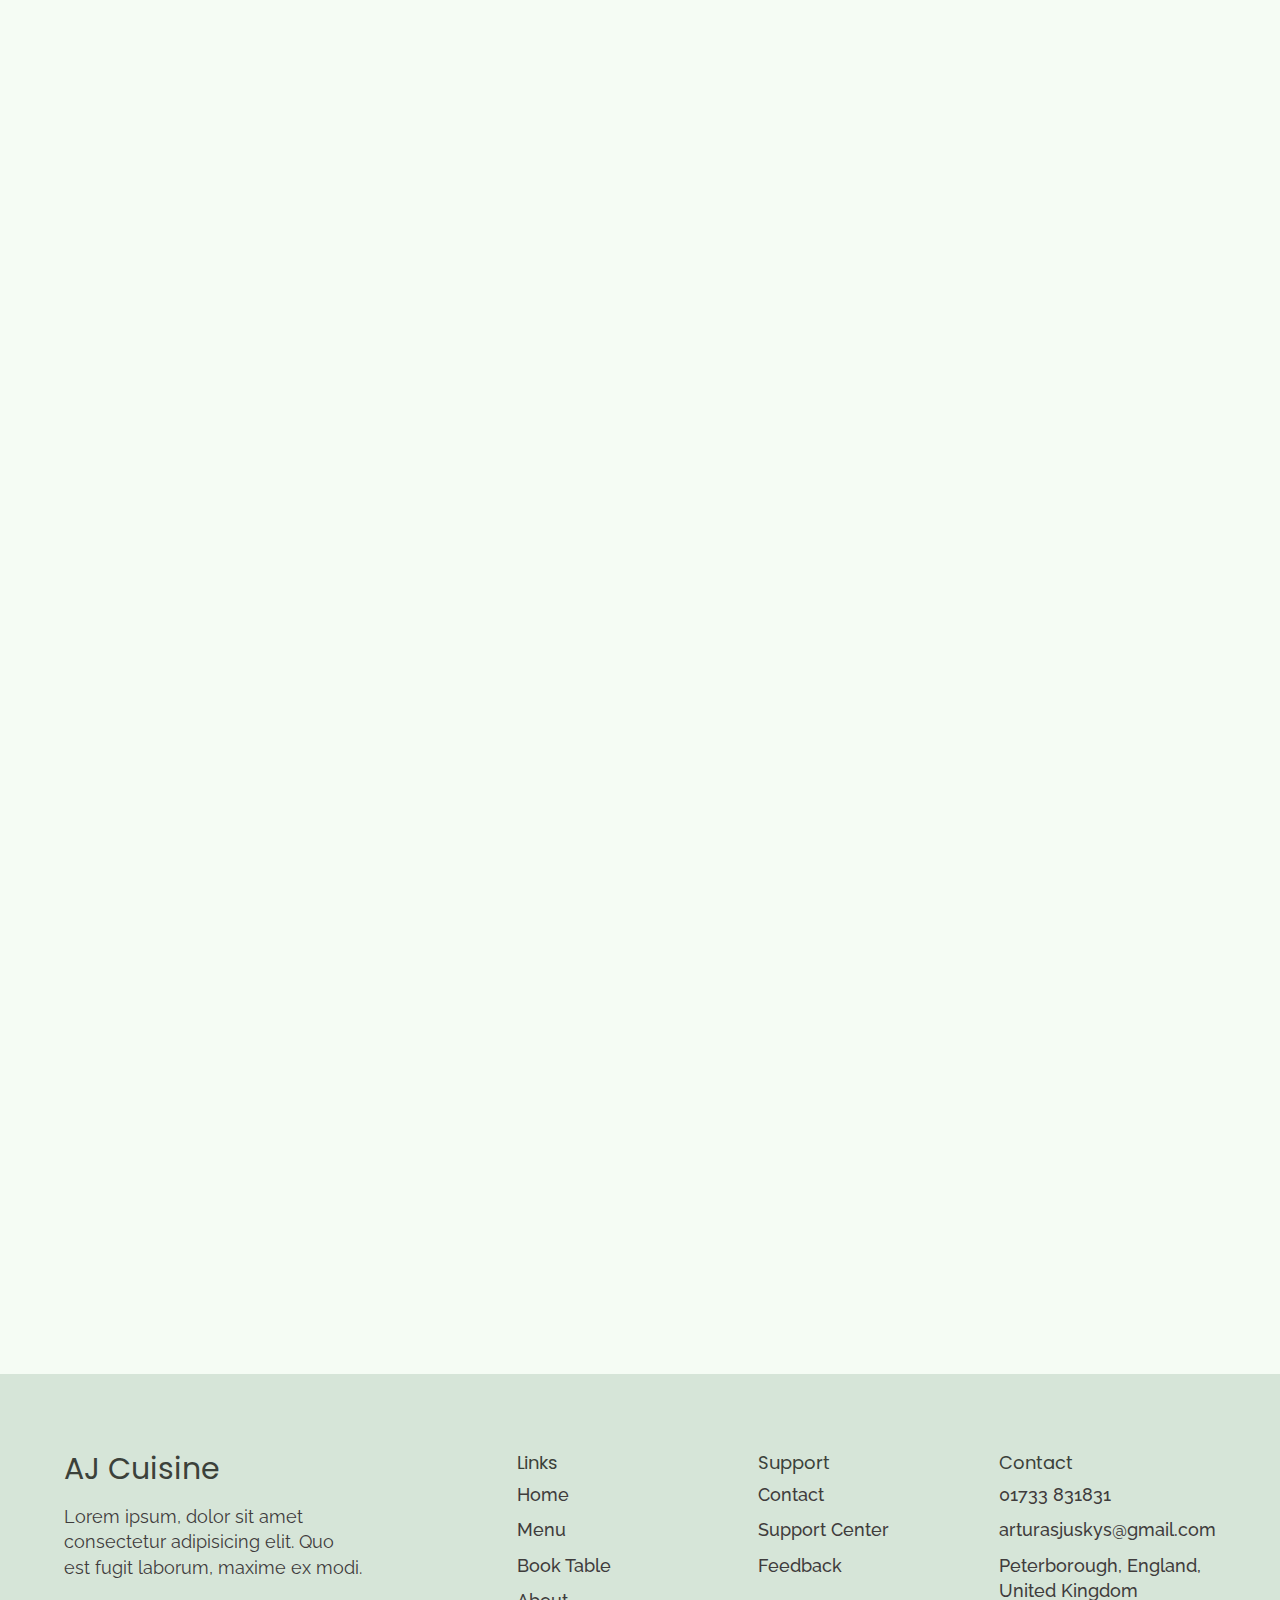
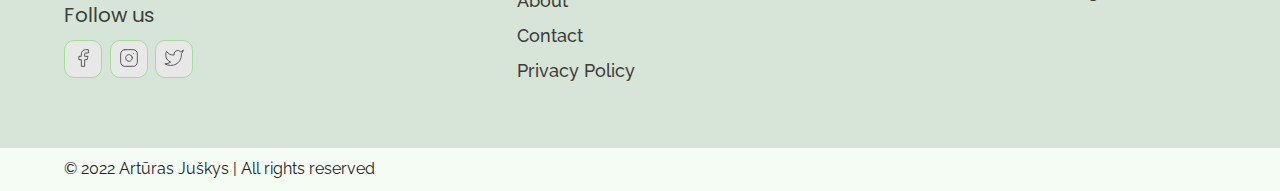
==== commit 0bd2671e: "Adding - Events Media Section" ====
--- a/index.html
+++ b/index.html
@@ -281,6 +281,66 @@
     </section>
 
     <!-- End Discount Section -->
+
+    <!-- Events -->
+
+    <section id="events-media" data-aos="fade-up">
+      <div class="container events-media-wrapper">
+        <div class="events-media-1">
+          <img src="./assets/images/eventsMedia1.png" alt="events" />
+          <a href="#" class="events-media-1-play-btn">
+            <img src="./assets/images/playIcon.svg" alt="play button" />
+          </a>
+        </div>
+        <div class="events-media-2">
+          <img src="./assets/images/eventsMedia2.png" alt="events" />
+        </div>
+      </div>
+    </section>
+
+    <section id="events-info" data-aos="fade-up">
+      <div class="container events-info-wrapper">
+        <div class="events-info-left">
+          <div class="events-info-item">
+            <div class="events-info-item-img">
+              <img src="./assets/images/event-corporate.png" alt="events" />
+            </div>
+            <div class="events-info-item-info">
+              <h2 class="events-info-item-title">Corporate Events</h2>
+              <p class="events-info-item-text">
+                Lorem ipsum dolor sit, amet consectetur adipisicing elit. Neque
+                suscipit explicabo qui? Consequatur, maiores sed!
+              </p>
+            </div>
+          </div>
+
+          <div class="events-info-item">
+            <div class="events-info-item-img">
+              <img src="./assets/images/event-weedings.png" alt="events" />
+            </div>
+            <div class="events-info-item-info">
+              <h2 class="events-info-item-title">Weddings</h2>
+              <p class="events-info-item-text">
+                Lorem ipsum dolor sit amet consectetur adipisicing elit. Facere,
+                exercitationem explicabo vitae id ratione ex.
+              </p>
+            </div>
+          </div>
+        </div>
+
+        <div class="events-info-right">
+          <h2 class="events-info-title">Book For Events</h2>
+          <p class="events-info-text">
+            Lorem ipsum dolor, sit amet consectetur adipisicing elit.
+            Laboriosam, praesentium reiciendis quod alias eveniet at dolore
+            repudiandae omnis similique labore?
+          </p>
+          <a href="./contact.html" class="btn primary-btn">Contact Now</a>
+        </div>
+      </div>
+    </section>
+
+    <!-- End Events -->
 
     <!-- Footer -->
 
--- a/assets/css/home.css
+++ b/assets/css/home.css
@@ -289,3 +289,107 @@
     display: none;
   }
 }
+
+/****************************************************************************/
+/* Events */
+.events-media-wrapper {
+  display: flex;
+  gap: 1rem;
+}
+.events-media-1 {
+  position: relative;
+}
+.events-media-1-play-btn {
+  /* centers icon to center of the container */
+  display: inline-block;
+  position: absolute;
+  left: 50%;
+  top: 50%;
+  transform: translate(-50%, -50%);
+
+  max-width: 5rem;
+}
+#events-info {
+  padding-top: 0;
+}
+.events-info-wrapper {
+  display: flex;
+  flex-direction: column;
+}
+.events-info-item {
+  display: flex;
+  gap: 1rem;
+  padding: 1rem;
+  background-color: var(--lightGreen-1);
+  margin-bottom: 1rem;
+  border-radius: var(--small);
+}
+.events-info-item-img {
+  border-radius: var(--small);
+  overflow: hidden;
+  flex: 3;
+}
+.events-info-item-img img {
+  height: 100%;
+  object-fit: cover;
+}
+.events-info-item-info {
+  flex: 4;
+}
+.events-info-item-title {
+  font-size: 1.4rem;
+  margin-bottom: 1rem;
+  color: var(--black-1);
+}
+.events-info-item-text {
+  font-size: 1.4rem;
+  color: var(--black-2);
+}
+.events-info-right {
+  margin-top: 2rem;
+}
+.events-info-title {
+  font-size: 1.8rem;
+  color: var(--black-1);
+  margin-bottom: 1rem;
+}
+.events-info-text {
+  color: var(--black-2);
+  font-size: 1.4rem;
+  margin-bottom: 1rem;
+}
+
+@media only screen and (min-width: 768px) {
+  .events-media-wrapper {
+    gap: 2rem;
+  }
+  .events-media-1-play-btn {
+    max-width: 10rem;
+  }
+  .events-info-wrapper {
+    flex-direction: row;
+    gap: 2rem;
+  }
+  .events-info-left,
+  .events-info-right {
+    flex: 1;
+  }
+  .events-info-item {
+    padding: 1.5rem;
+    gap: 1.5rem;
+    max-width: 50rem;
+  }
+  .events-info-item-title {
+    font-size: 1.8rem;
+  }
+  .events-info-item-text {
+    font-size: 1.6rem;
+  }
+  .events-info-title {
+    font-size: 3.6rem;
+  }
+  .events-info-text {
+    max-width: 50rem;
+    font-size: 1.6rem;
+  }
+}
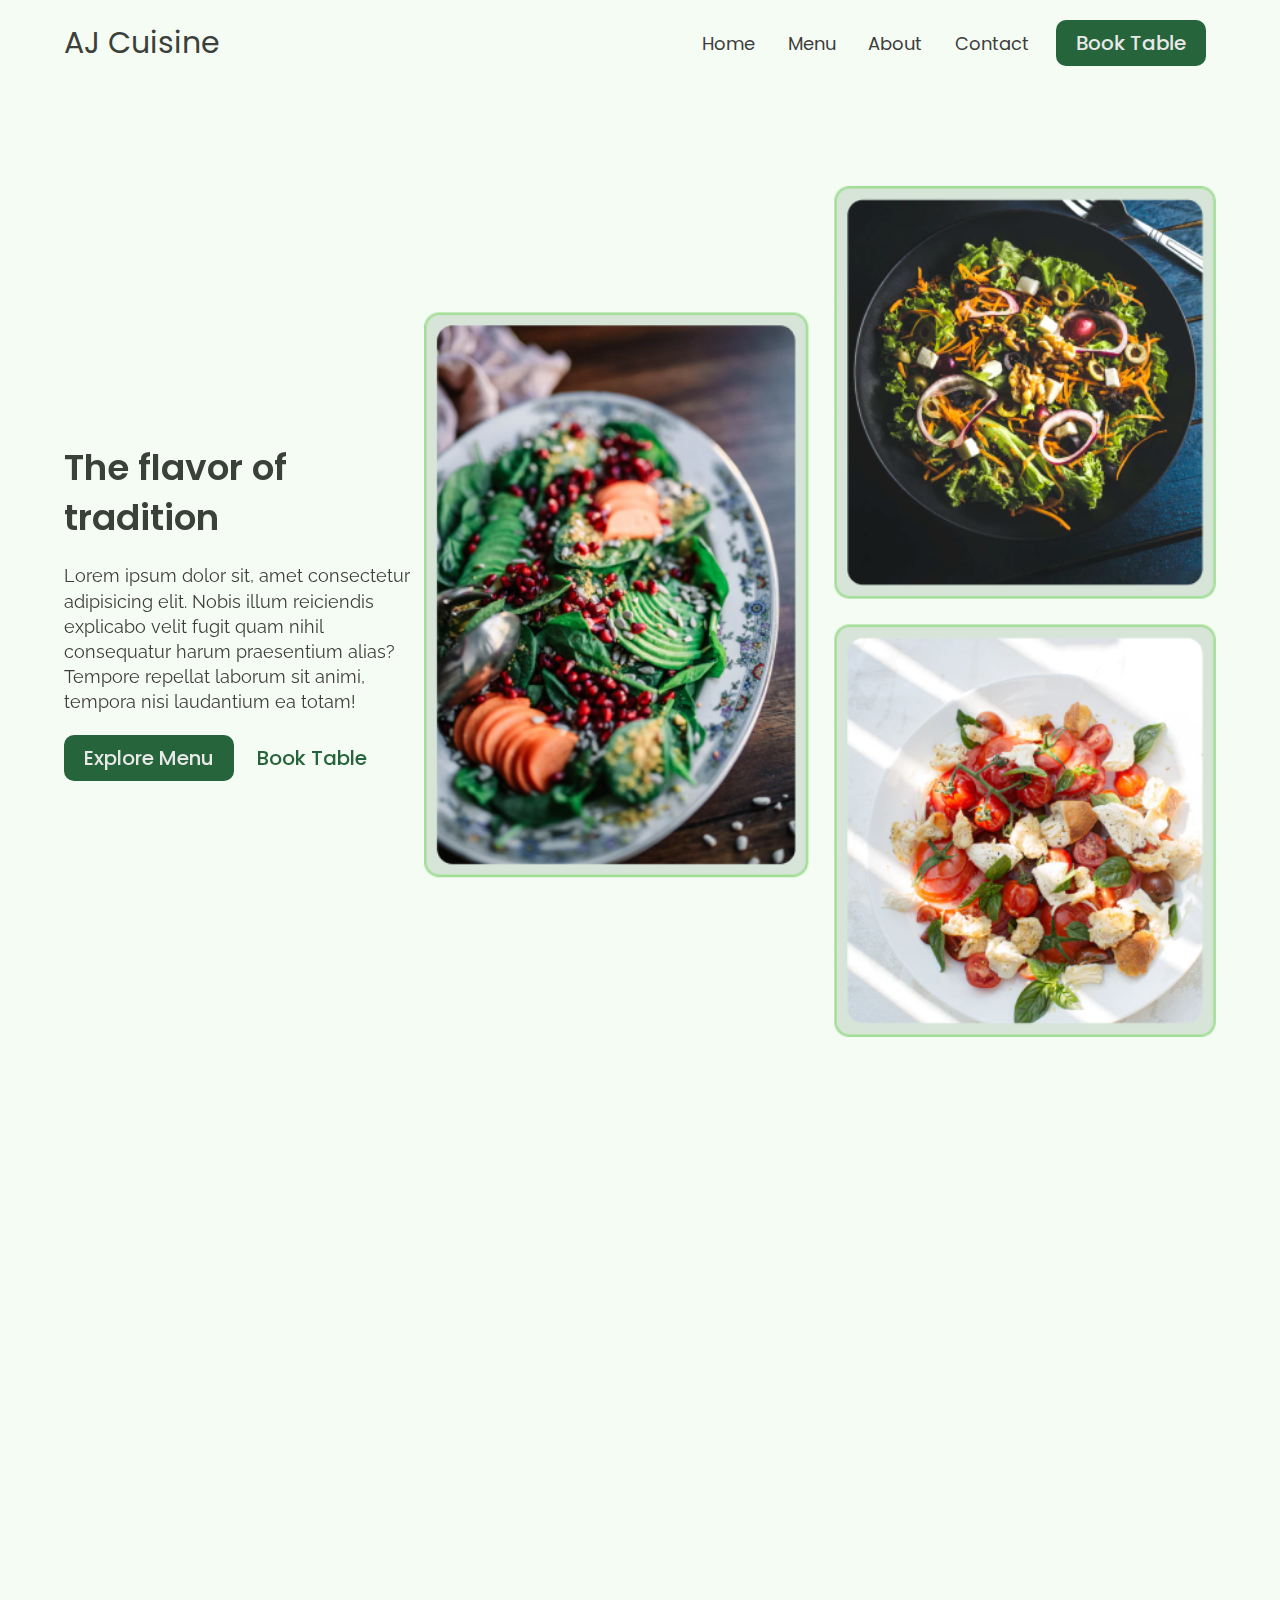
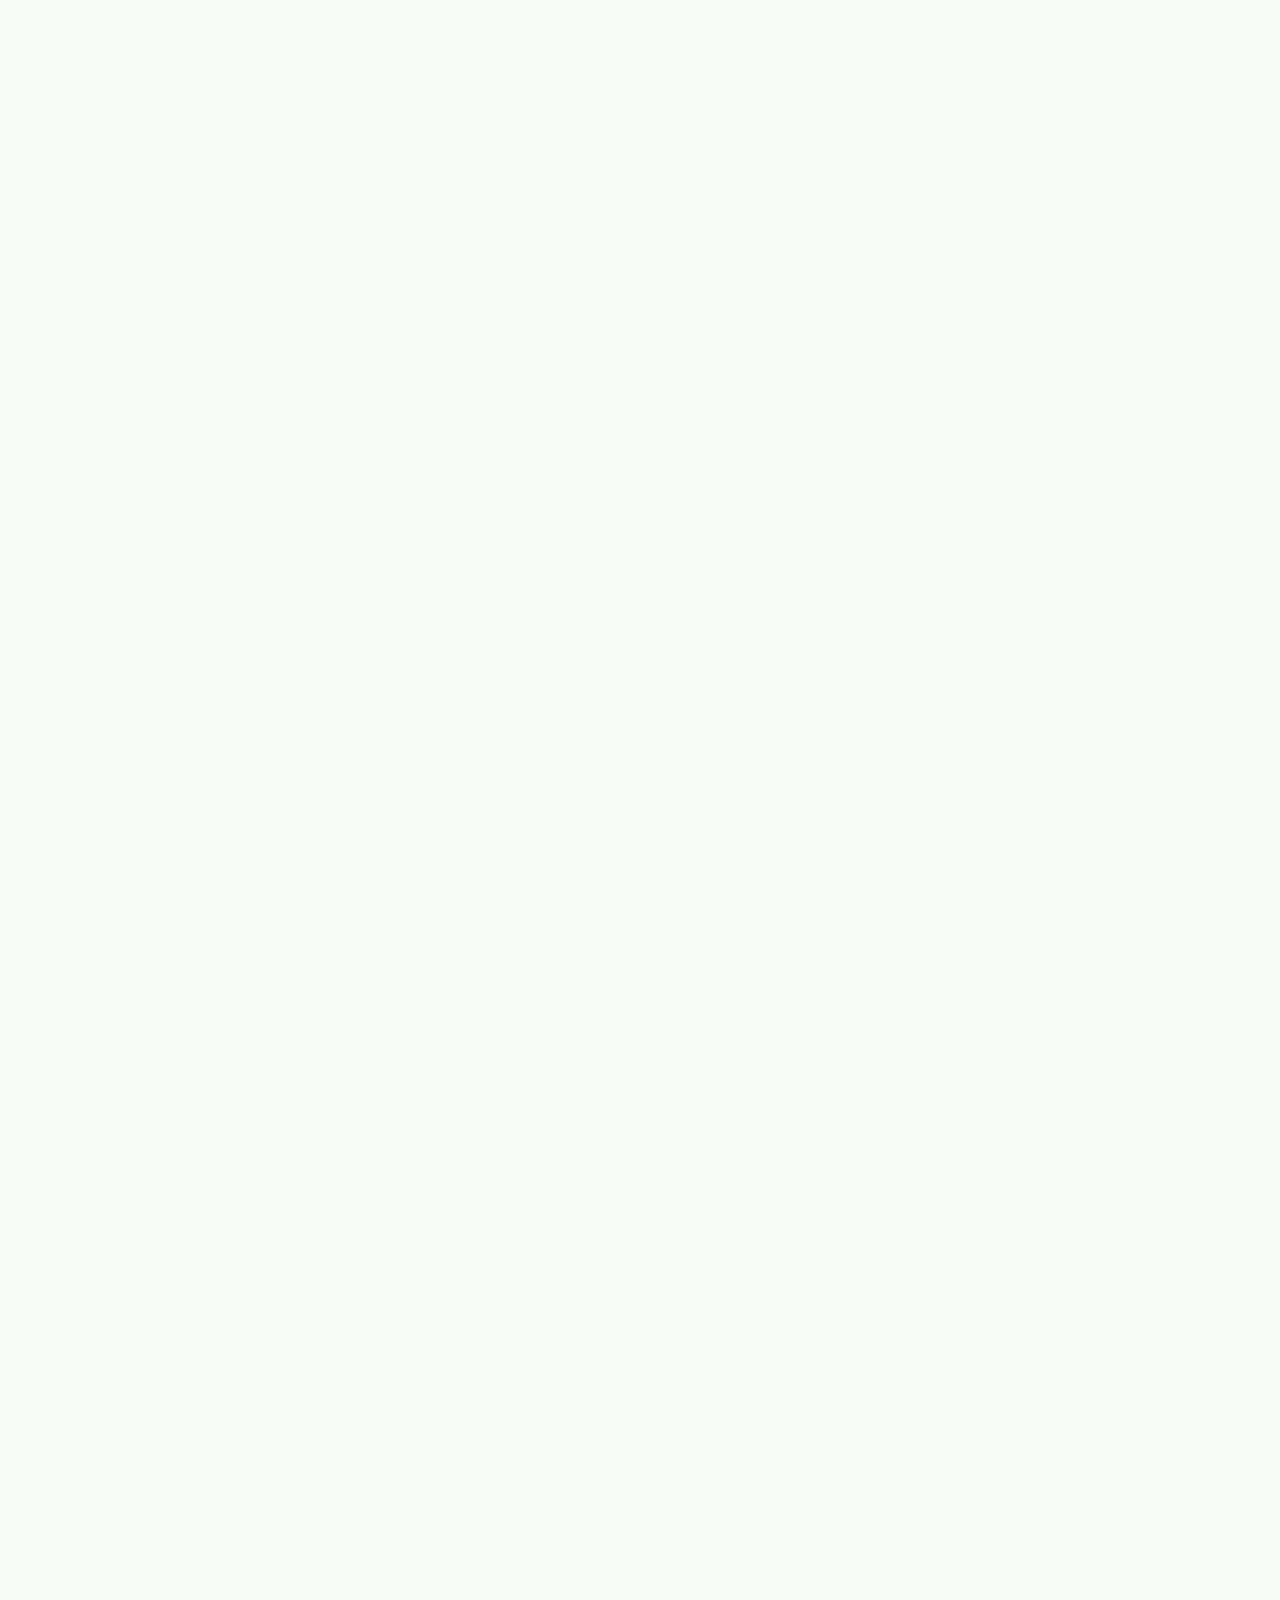
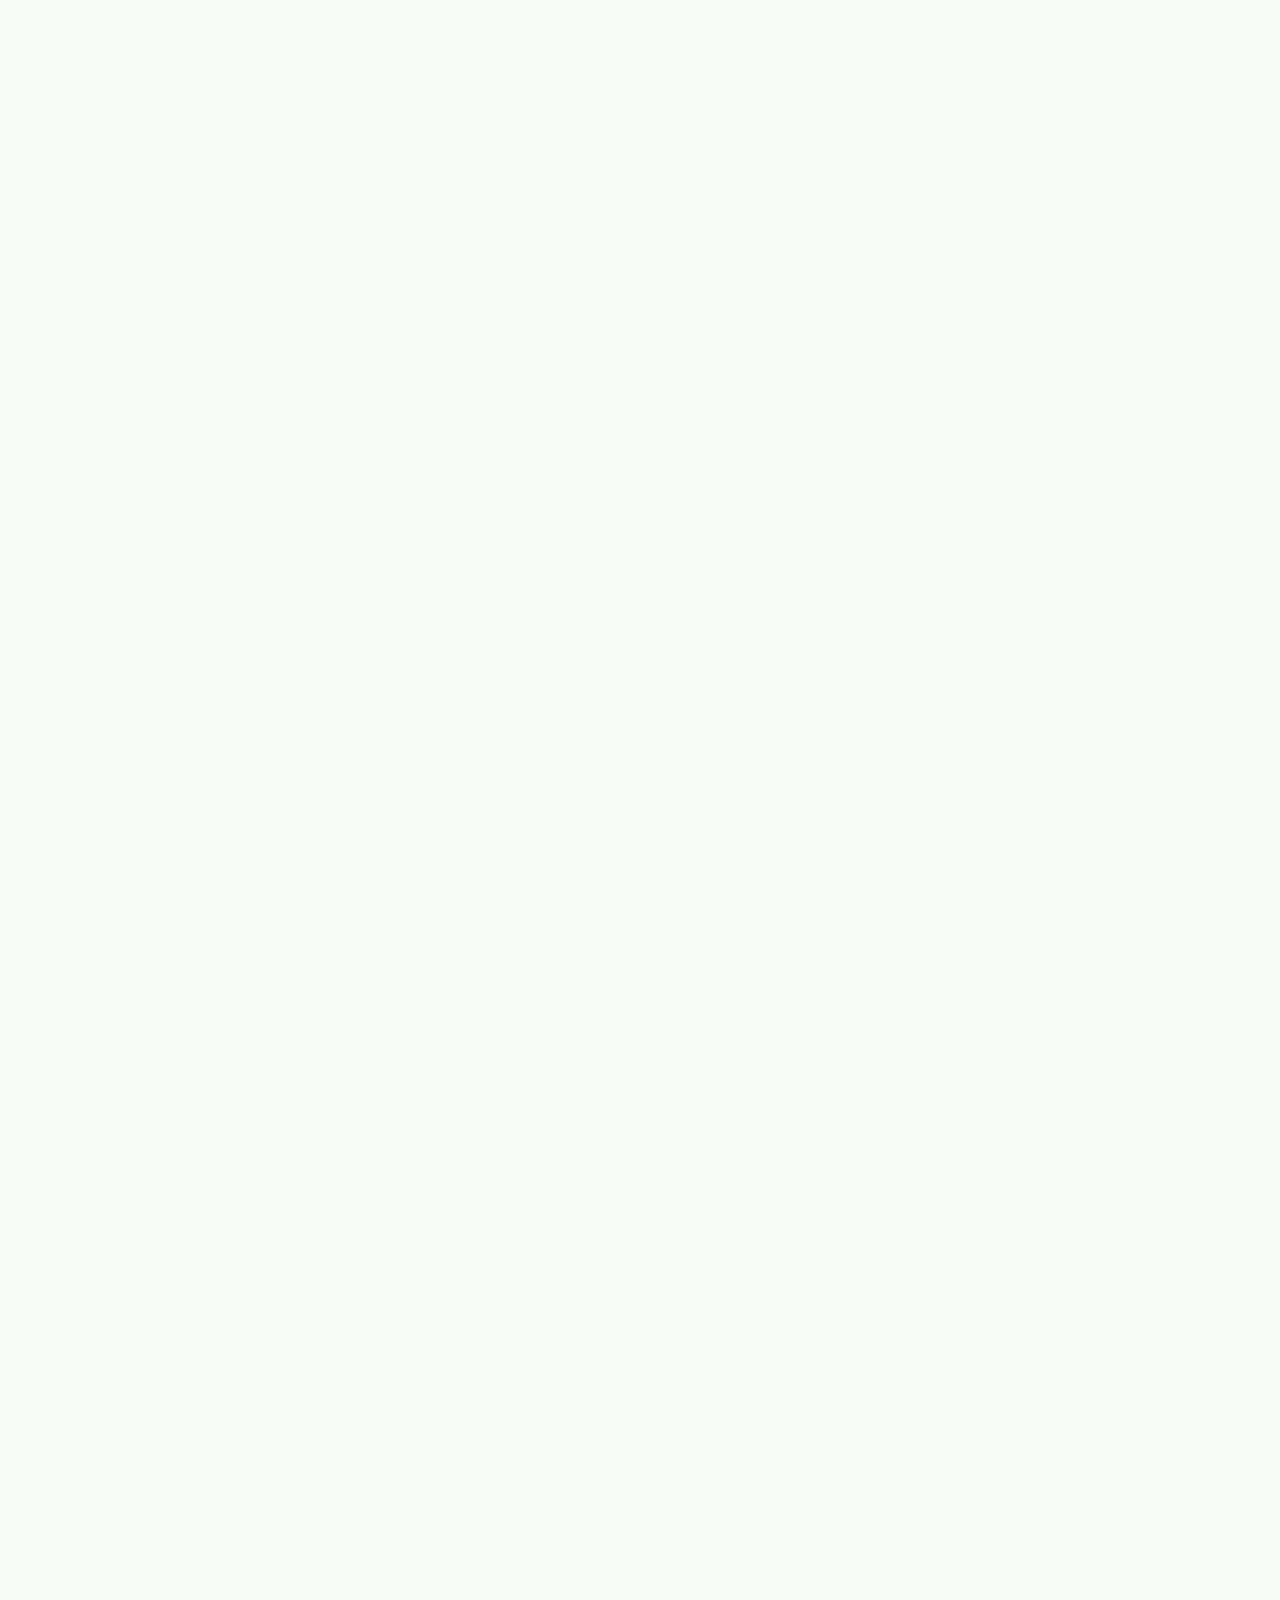
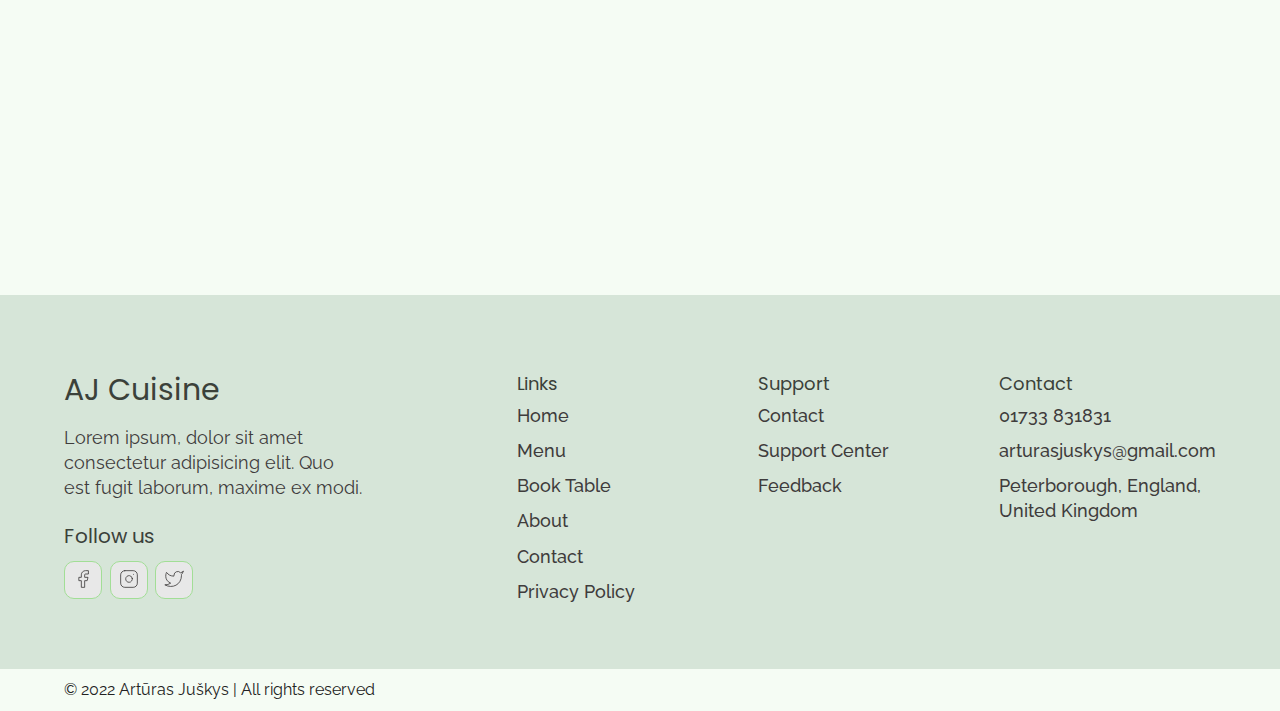
==== commit 9e0725be: "Adding - Why Us" ====
--- a/index.html
+++ b/index.html
@@ -341,6 +341,46 @@
     </section>
 
     <!-- End Events -->
+
+    <!-- Why Us -->
+
+    <section id="why-us">
+      <div class="container why-us-wrapper">
+        <div class="why-us-left" data-aos="fade-right">
+          <h2 class="why-us-title">Why Choose Our Cuisine</h2>
+          <p class="why-us-text">
+            Lorem ipsum dolor sit amet consectetur adipisicing elit. Iste
+            dolorem tempora nostrum, ut id accusantium, recusandae in quae
+            aliquam dignissimos dolores aspernatur et. Dolorem quisquam quas
+            cupiditate, sint a nisi quis animi? Sit, ipsa temporibus dolorum
+            libero commodi placeat nobis deleniti.
+          </p>
+        </div>
+        <div class="why-us-right" data-aos="fade-left">
+          <div class="why-us-item">
+            <img src="./assets/images/whyUs-icon1.svg" alt="quality food" />
+            <p class="why-us-item-text">Quality Food</p>
+          </div>
+
+          <div class="why-us-item">
+            <img src="./assets/images/whyUs-icon2.svg" alt="classical taste" />
+            <p class="why-us-item-text">Classical Taste</p>
+          </div>
+
+          <div class="why-us-item">
+            <img src="./assets/images/whyUs-icon3.svg" alt="skilled chef" />
+            <p class="why-us-item-text">Skilled Chef</p>
+          </div>
+
+          <div class="why-us-item">
+            <img src="./assets/images/whyUs-icon4.svg" alt="best service" />
+            <p class="why-us-item-text">Best Service</p>
+          </div>
+        </div>
+      </div>
+    </section>
+
+    <!-- End Why Us -->
 
     <!-- Footer -->
 
--- a/assets/css/home.css
+++ b/assets/css/home.css
@@ -393,3 +393,79 @@
     font-size: 1.6rem;
   }
 }
+
+/****************************************************************************/
+/* Why Us */
+.why-us-wrapper {
+  display: flex;
+  flex-direction: column;
+  align-items: center;
+  justify-content: center;
+  gap: 4rem;
+}
+.why-us-left {
+  text-align: center;
+}
+.why-us-title {
+  font-family: "Poppins";
+  font-size: 1.8rem;
+  color: var(--black-1);
+  margin-bottom: 1rem;
+}
+.why-us-text {
+  font-size: 1.4rem;
+}
+.why-us-right {
+  display: grid;
+  grid-template-columns: 1fr 1fr;
+  gap: 1rem;
+}
+.why-us-item {
+  display: flex;
+  flex-direction: column;
+  align-items: center;
+  background-color: var(--lightGreen-1);
+  border-radius: var(--medium);
+  padding: 2rem;
+  text-align: center;
+}
+.why-us-item img {
+  max-width: 5.6rem;
+  margin-bottom: 1rem;
+}
+.why-us-item-text {
+  font-size: 1.4rem;
+  font-family: "Poppins";
+  color: var(--black-1);
+}
+
+@media only screen and (min-width: 768px) {
+  .why-us-wrapper {
+    flex-direction: row;
+    max-width: 90rem;
+    margin: 0 auto;
+  }
+  .why-us-left {
+    flex: 4;
+    text-align: left;
+  }
+  .why-us-right {
+    flex: 3;
+  }
+  .why-us-title {
+    font-size: 3.6rem;
+    margin-bottom: 2rem;
+  }
+  .why-us-text {
+    font-size: 1.6rem;
+  }
+  .why-us-right {
+    gap: 1.5rem;
+  }
+  .why-us-item img {
+    max-width: 6.5rem;
+  }
+  .why-us-item-text {
+    font-size: 1.8rem;
+  }
+}
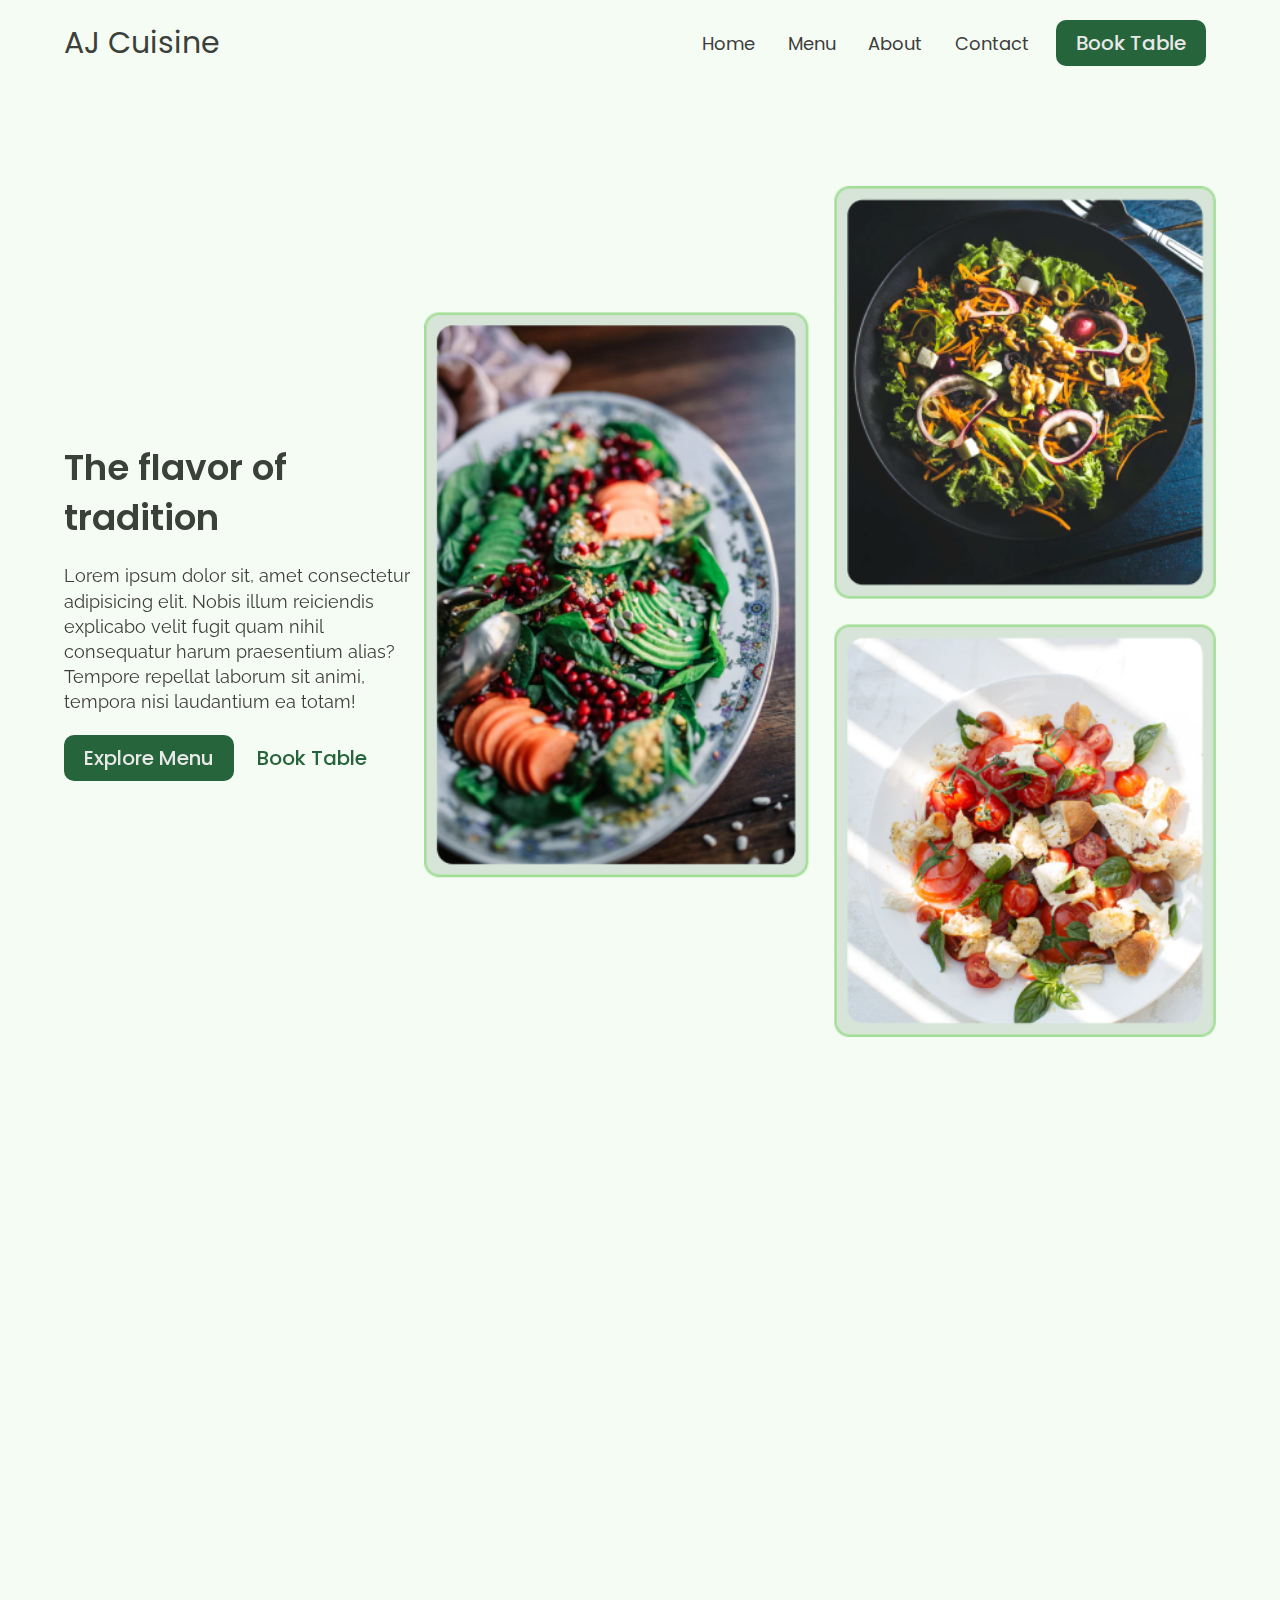
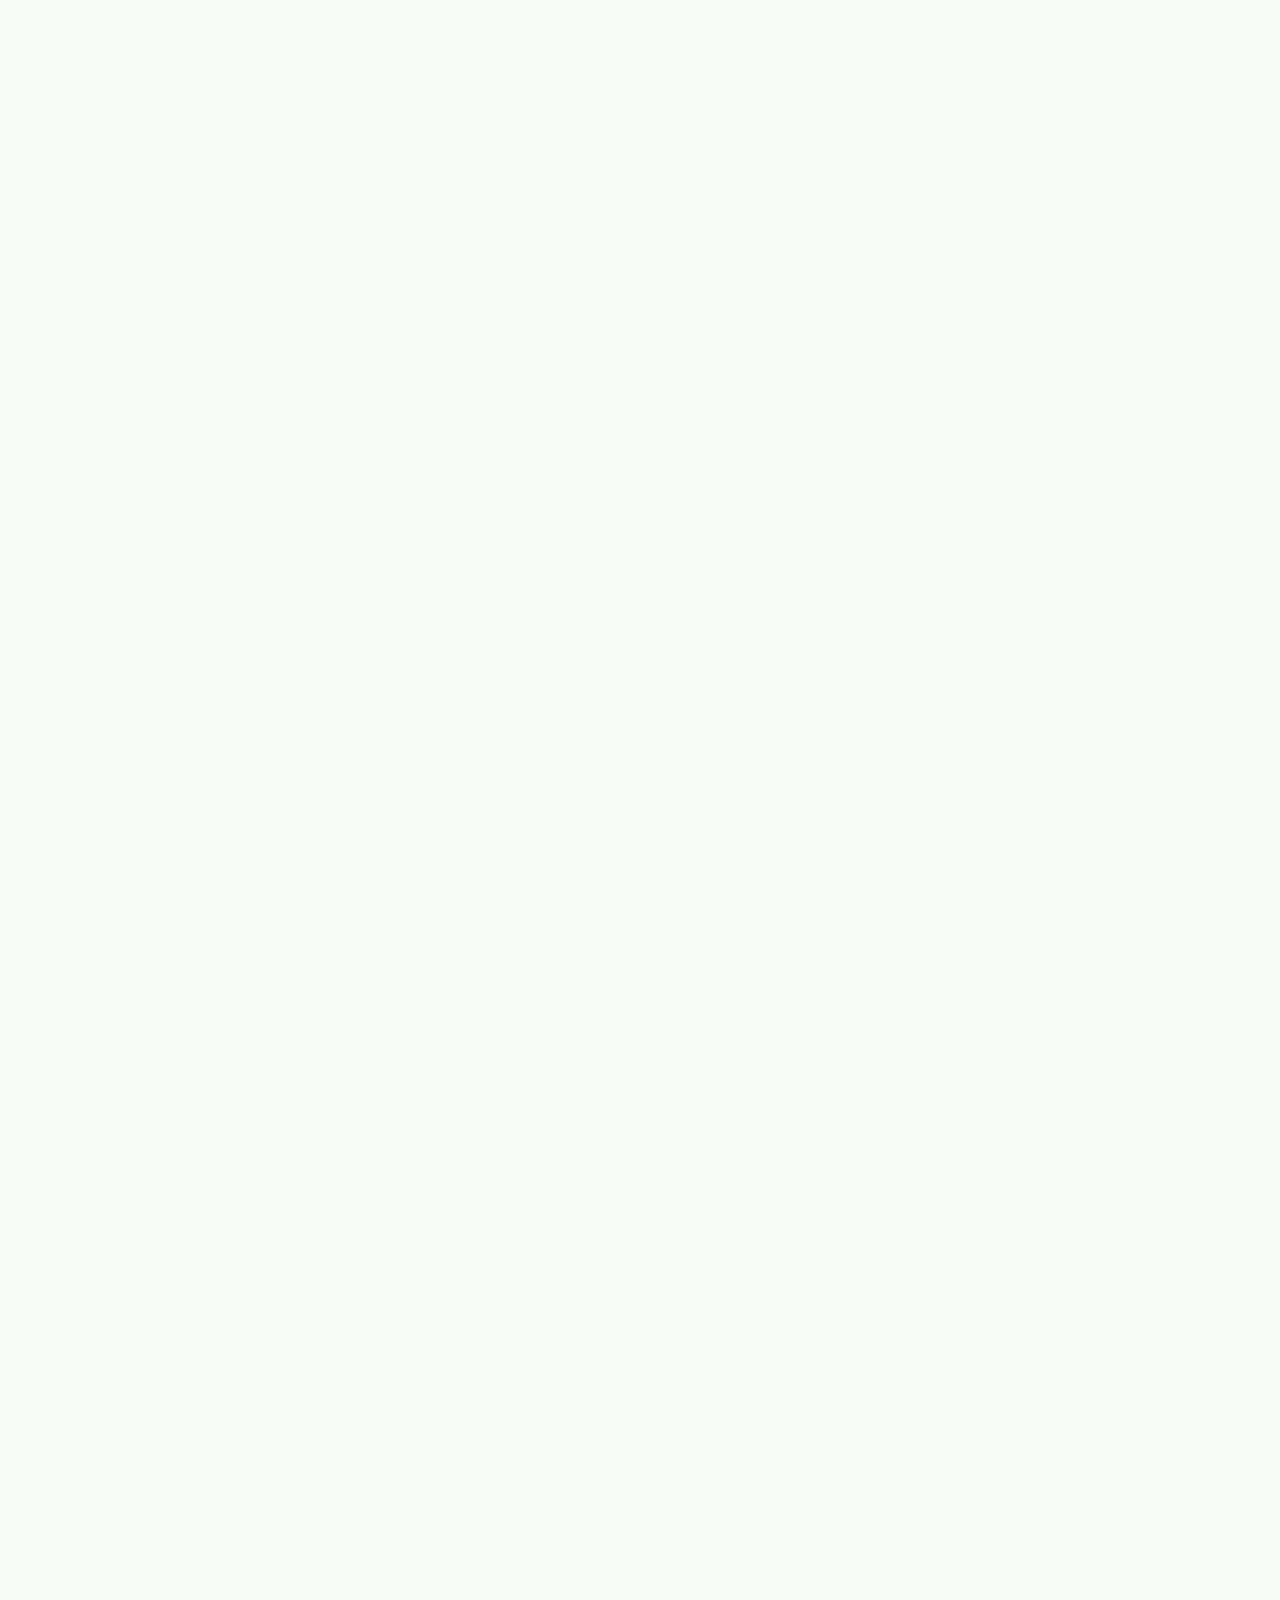
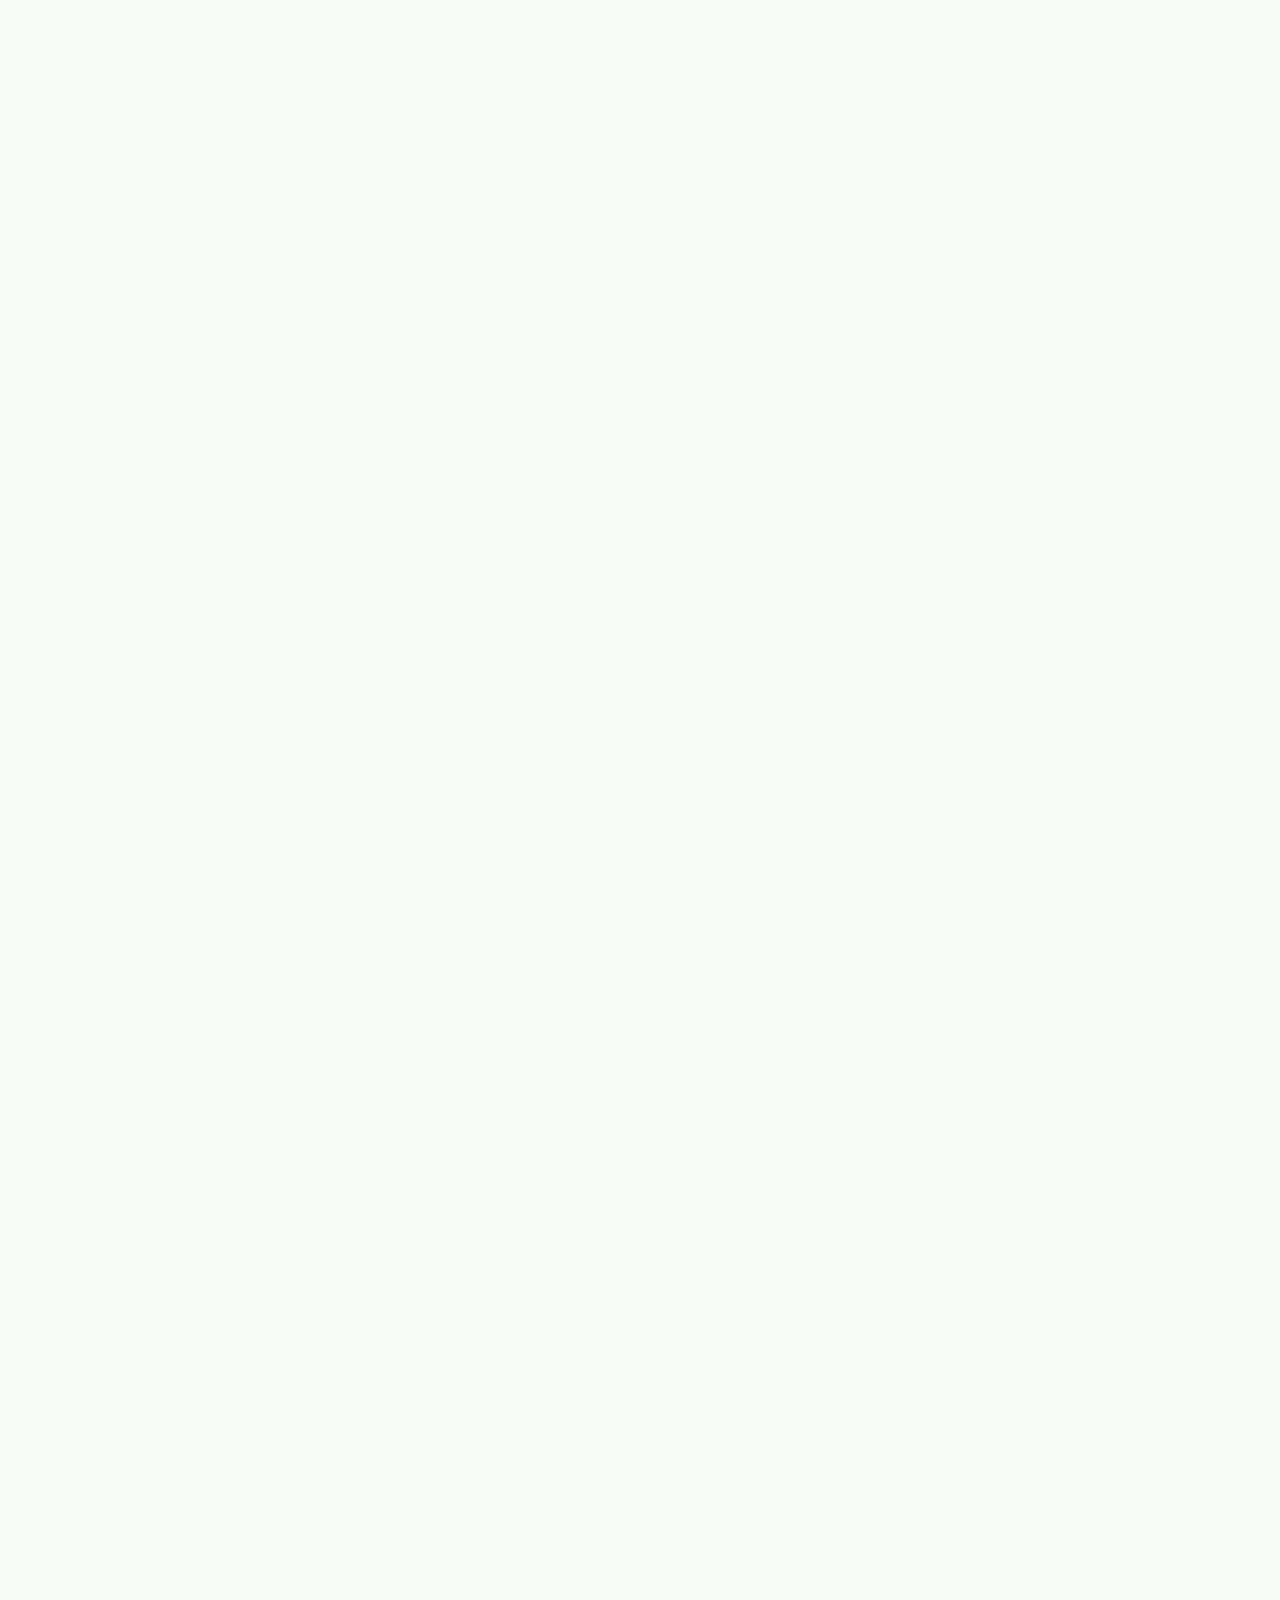
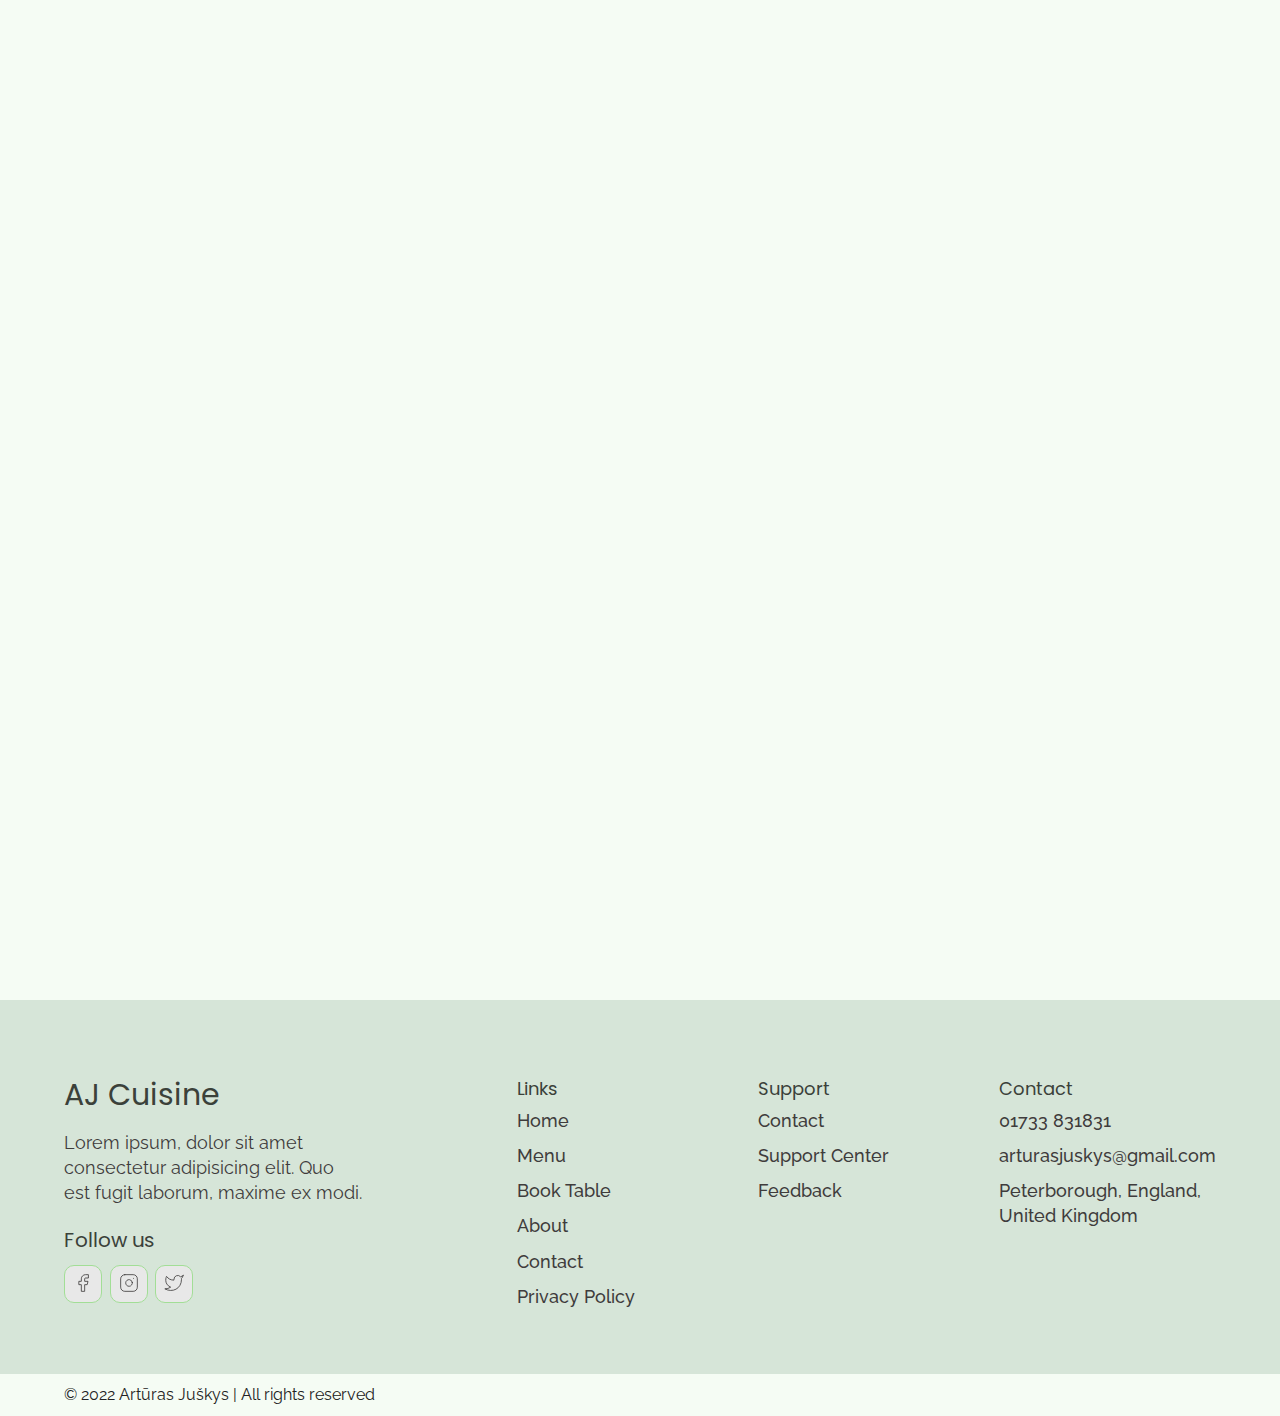
==== commit 5b56f168: "Adding - Testimonials Section" ====
--- a/index.html
+++ b/index.html
@@ -381,6 +381,77 @@
     </section>
 
     <!-- End Why Us -->
+
+    <!-- Testimonials -->
+
+    <section id="testimonials" data-aos="fade-up">
+      <div class="container testimonials-wrapper">
+        <h2 class="testimonials-title">What Our Customers Think</h2>
+        <div class="testimonials-items">
+          <div class="testimonial-item">
+            <img
+              src="./assets/images/testimonial_img1.png"
+              alt="customer profile"
+            />
+            <div class="testimonial-item-info">
+              <h3 class="testimonial-item-name">Jennifer Smith</h3>
+              <img src="./assets/images/4star.png" alt="4 star rating" />
+              <p class="testimonial-item-text">
+                Lorem ipsum dolor sit amet consectetur adipisicing elit. Vero,
+                at.
+              </p>
+            </div>
+          </div>
+
+          <div class="testimonial-item">
+            <img
+              src="./assets/images/testimonial_img1.png"
+              alt="customer profile"
+            />
+            <div class="testimonial-item-info">
+              <h3 class="testimonial-item-name">Jennifer Smith</h3>
+              <img src="./assets/images/4star.png" alt="4 star rating" />
+              <p class="testimonial-item-text">
+                Lorem ipsum dolor sit amet consectetur adipisicing elit. Vero,
+                at.
+              </p>
+            </div>
+          </div>
+
+          <div class="testimonial-item">
+            <img
+              src="./assets/images/testimonial_img1.png"
+              alt="customer profile"
+            />
+            <div class="testimonial-item-info">
+              <h3 class="testimonial-item-name">Jennifer Smith</h3>
+              <img src="./assets/images/4star.png" alt="4 star rating" />
+              <p class="testimonial-item-text">
+                Lorem ipsum dolor sit amet consectetur adipisicing elit. Vero,
+                at.
+              </p>
+            </div>
+          </div>
+
+          <div class="testimonial-item">
+            <img
+              src="./assets/images/testimonial_img1.png"
+              alt="customer profile"
+            />
+            <div class="testimonial-item-info">
+              <h3 class="testimonial-item-name">Jennifer Smith</h3>
+              <img src="./assets/images/4star.png" alt="4 star rating" />
+              <p class="testimonial-item-text">
+                Lorem ipsum dolor sit amet consectetur adipisicing elit. Vero,
+                at.
+              </p>
+            </div>
+          </div>
+        </div>
+      </div>
+    </section>
+
+    <!-- End Testimonials -->
 
     <!-- Footer -->
 
--- a/assets/css/home.css
+++ b/assets/css/home.css
@@ -469,3 +469,85 @@
     font-size: 1.8rem;
   }
 }
+
+/****************************************************************************/
+/* Testimonials */
+.testimonials-wrapper {
+  max-width: 40rem;
+  margin: 0 auto;
+}
+.testimonials-title {
+  font-size: 1.8rem;
+  margin-bottom: 3rem;
+  text-align: center;
+  color: var(--black-1);
+}
+.testimonials-items {
+  display: grid;
+  grid-template-columns: 1fr;
+  gap: 1rem;
+}
+.testimonial-item {
+  display: flex;
+  padding: 1rem;
+  gap: 1rem;
+  background-color: var(--lightGreen-1);
+  border-radius: var(--small);
+}
+.testimonial-item-info {
+  flex: 4;
+}
+.testimonial-item img {
+  flex: 2;
+  border-radius: var(--small);
+}
+.testimonial-item-name {
+  font-size: 1.4rem;
+  font-family: "Poppins";
+  margin-bottom: 1rem;
+  color: var(--black-1);
+}
+.testimonial-item-info img {
+  max-height: 1.5rem;
+  width: max-content;
+  margin-bottom: 1.5rem;
+}
+.testimonial-item-text {
+  font-size: 1.4rem;
+}
+
+@media only screen and (min-width: 768px) {
+  .testimonials-wrapper {
+    max-width: 90rem;
+  }
+  .testimonials-title {
+    font-size: 3.6rem;
+    margin-bottom: 5rem;
+  }
+  .testimonials-items {
+    grid-template-columns: 1fr 1fr;
+    gap: 1.5rem;
+  }
+  .testimonial-item {
+    padding: 1.5rem;
+  }
+  .testimonial-item-name {
+    font-size: 1.8rem;
+    margin-bottom: 1.5rem;
+  }
+  .testimonial-item-info img {
+    margin-bottom: 2rem;
+  }
+  .testimonial-item-text {
+    font-size: 1.6rem;
+  }
+}
+@media only screen and (max-width: 350px) {
+  .testimonial-item {
+    flex-direction: column;
+  }
+  .testimonial-item img,
+  .testimonial-item-info {
+    flex: 1;
+  }
+}
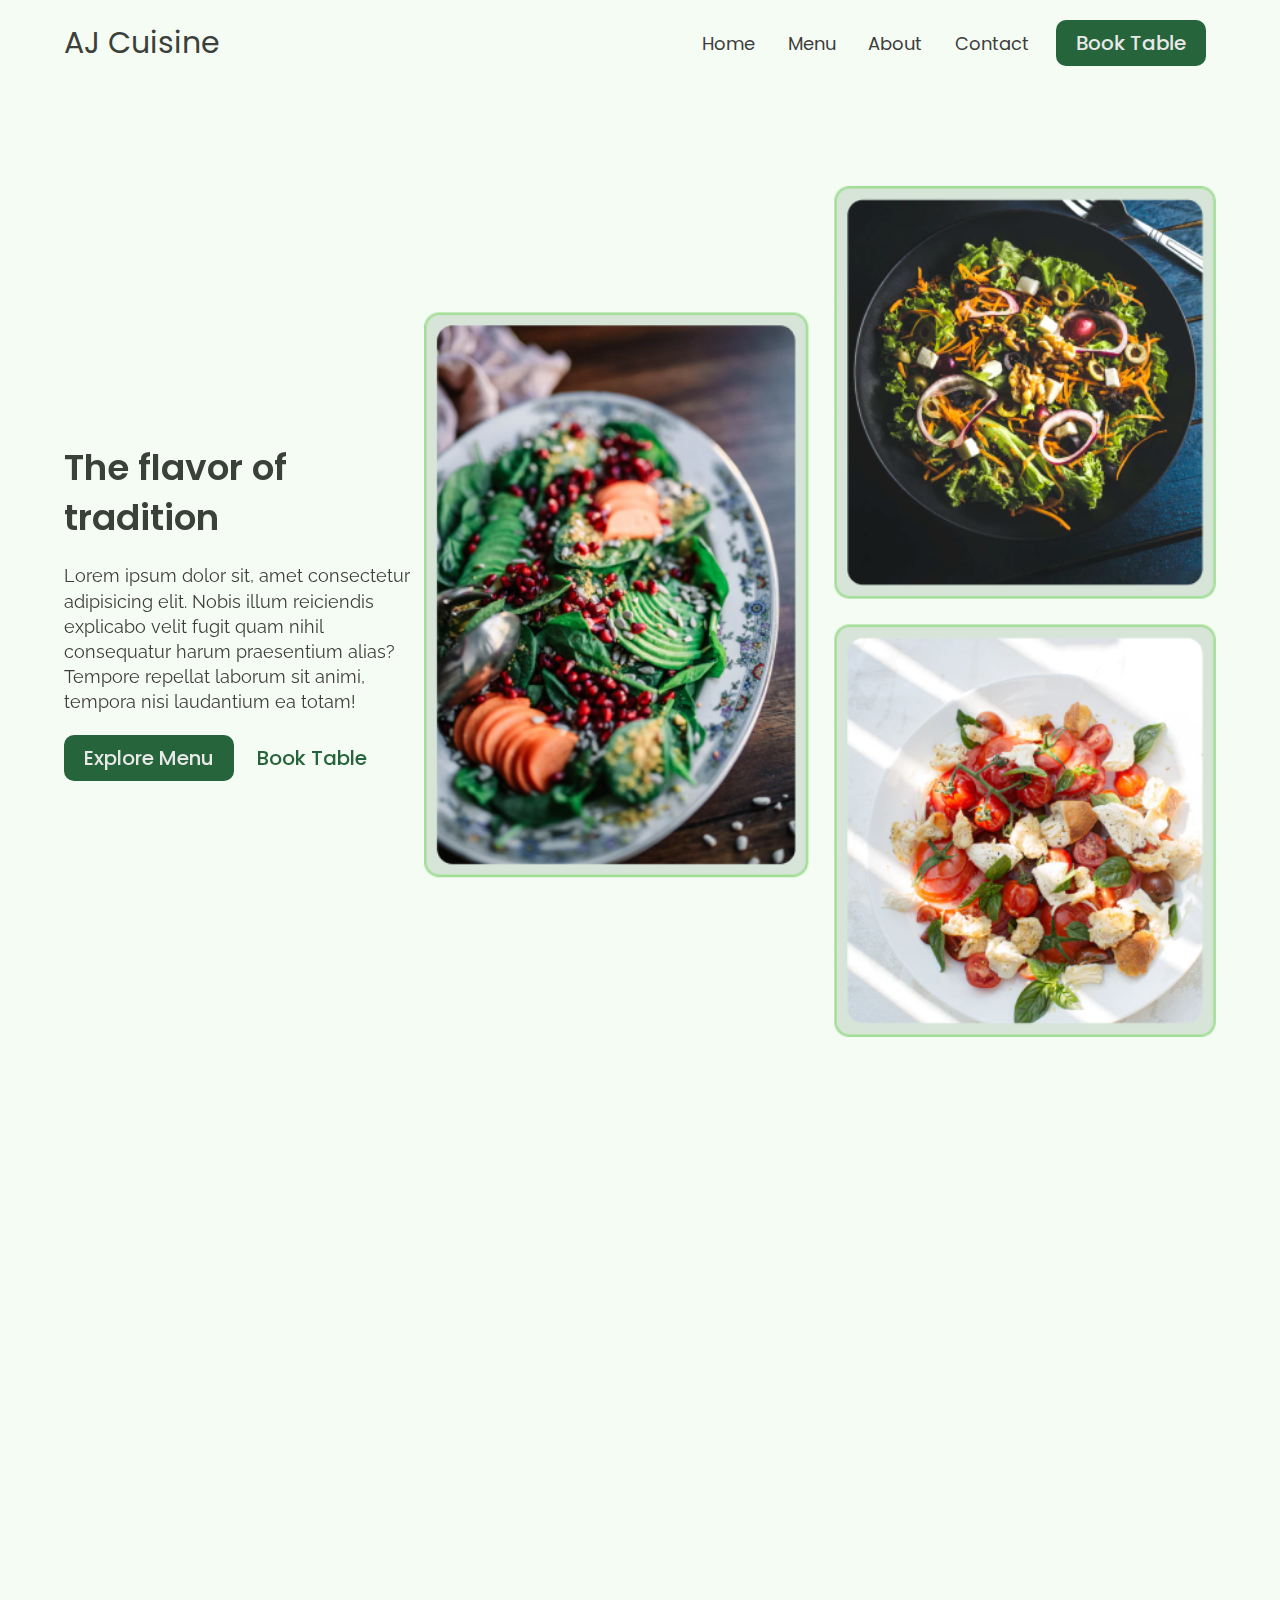
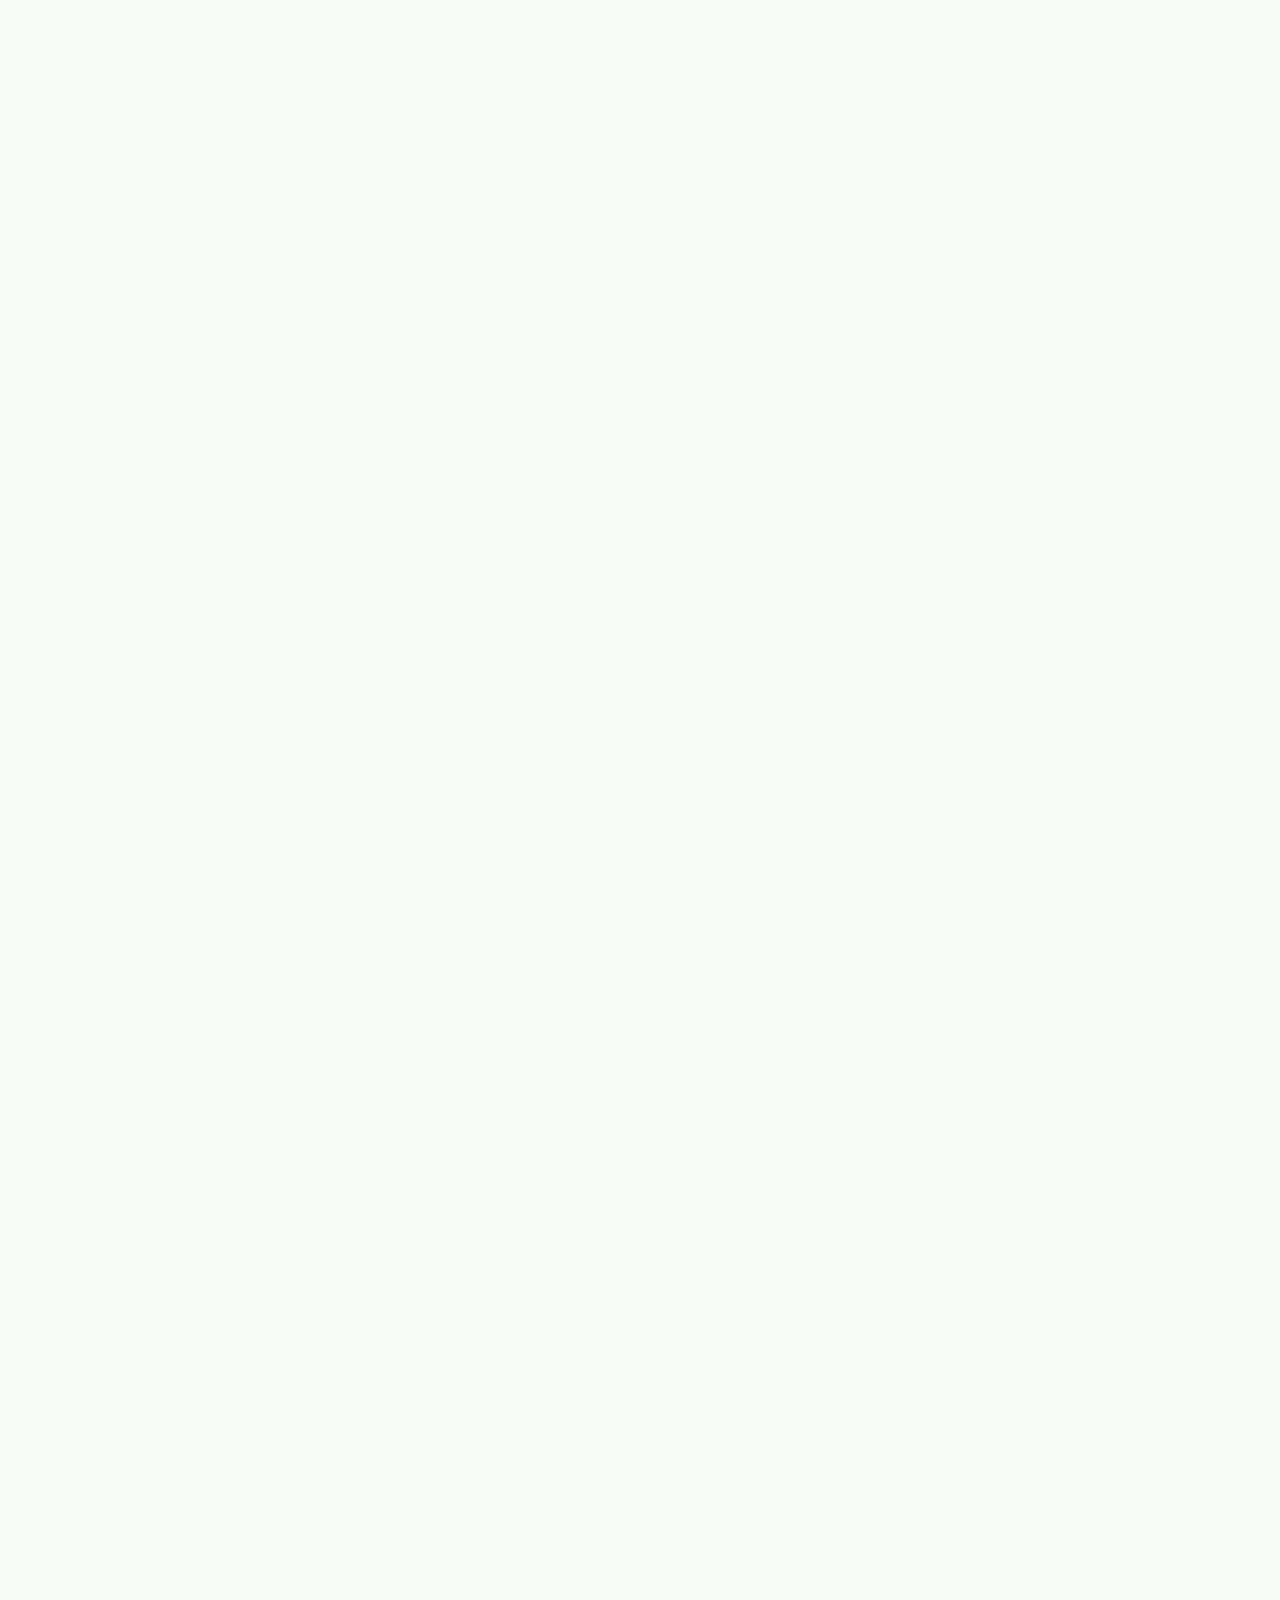
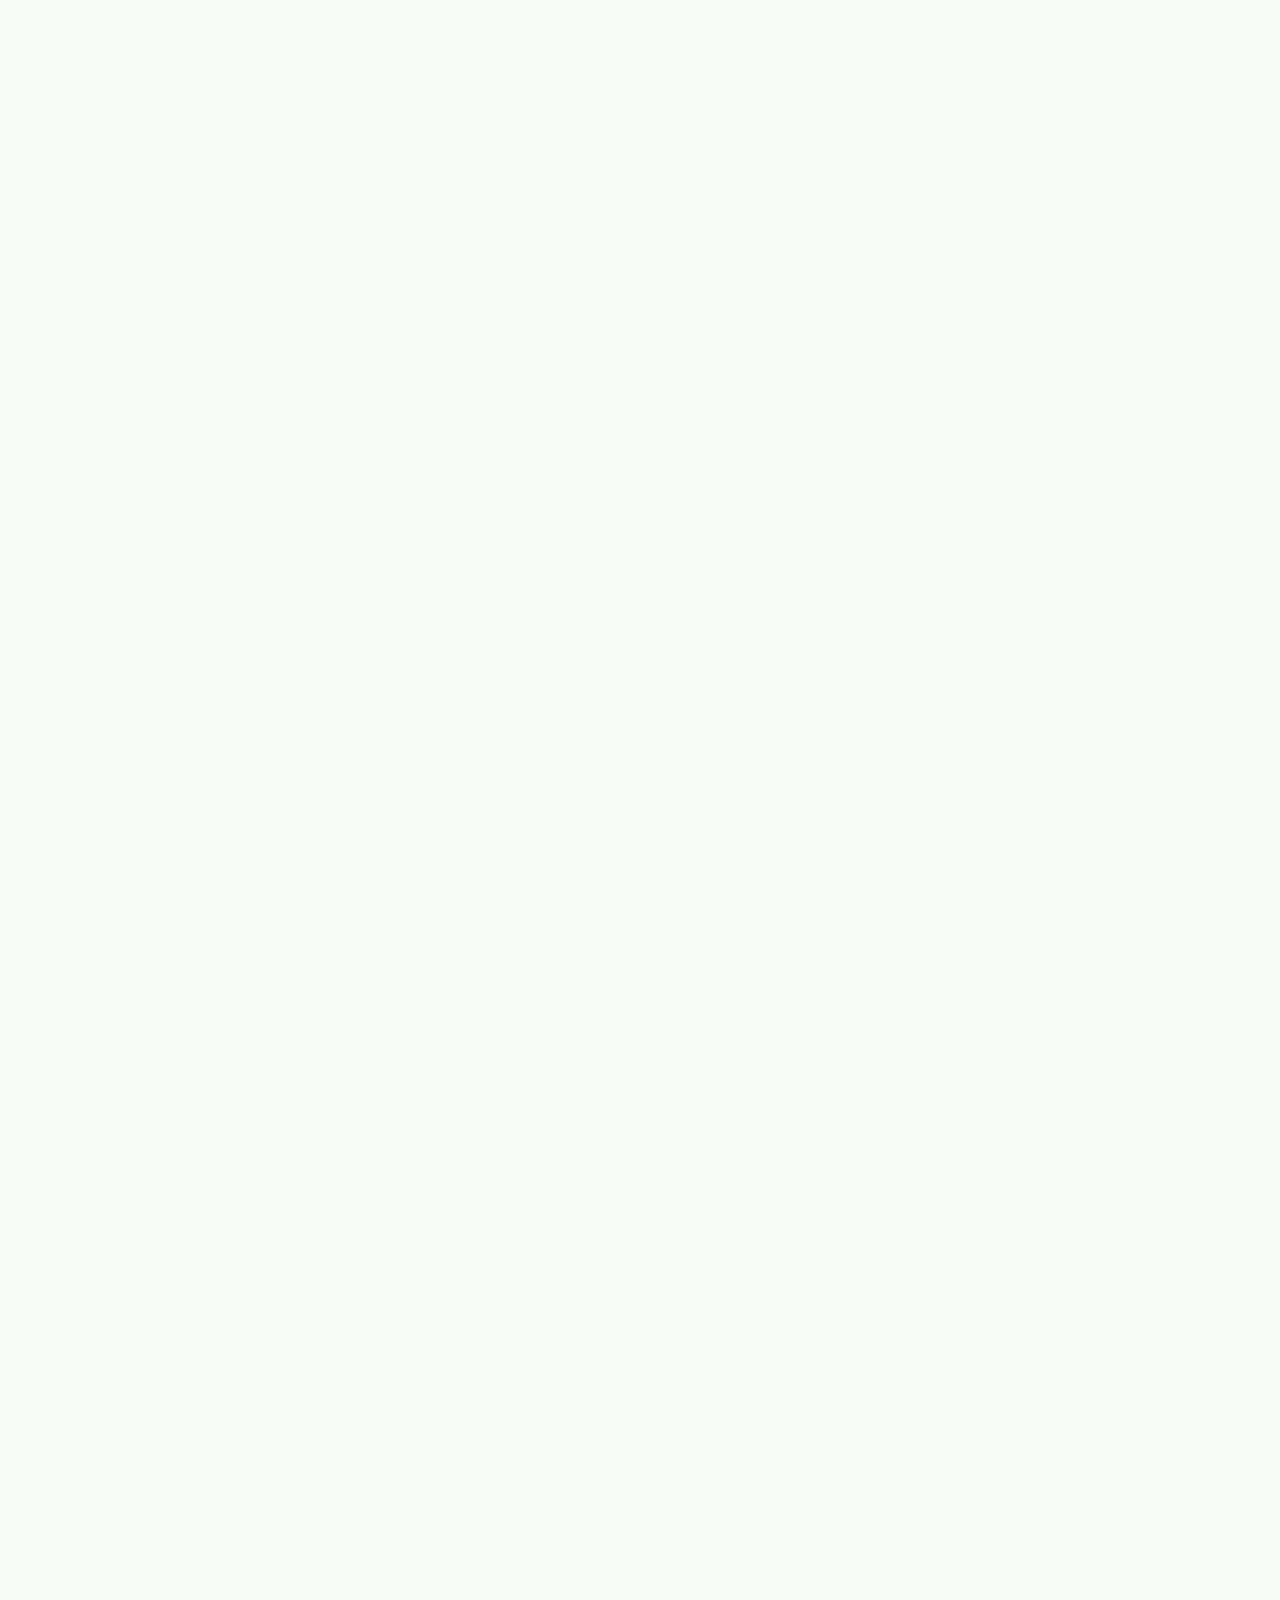
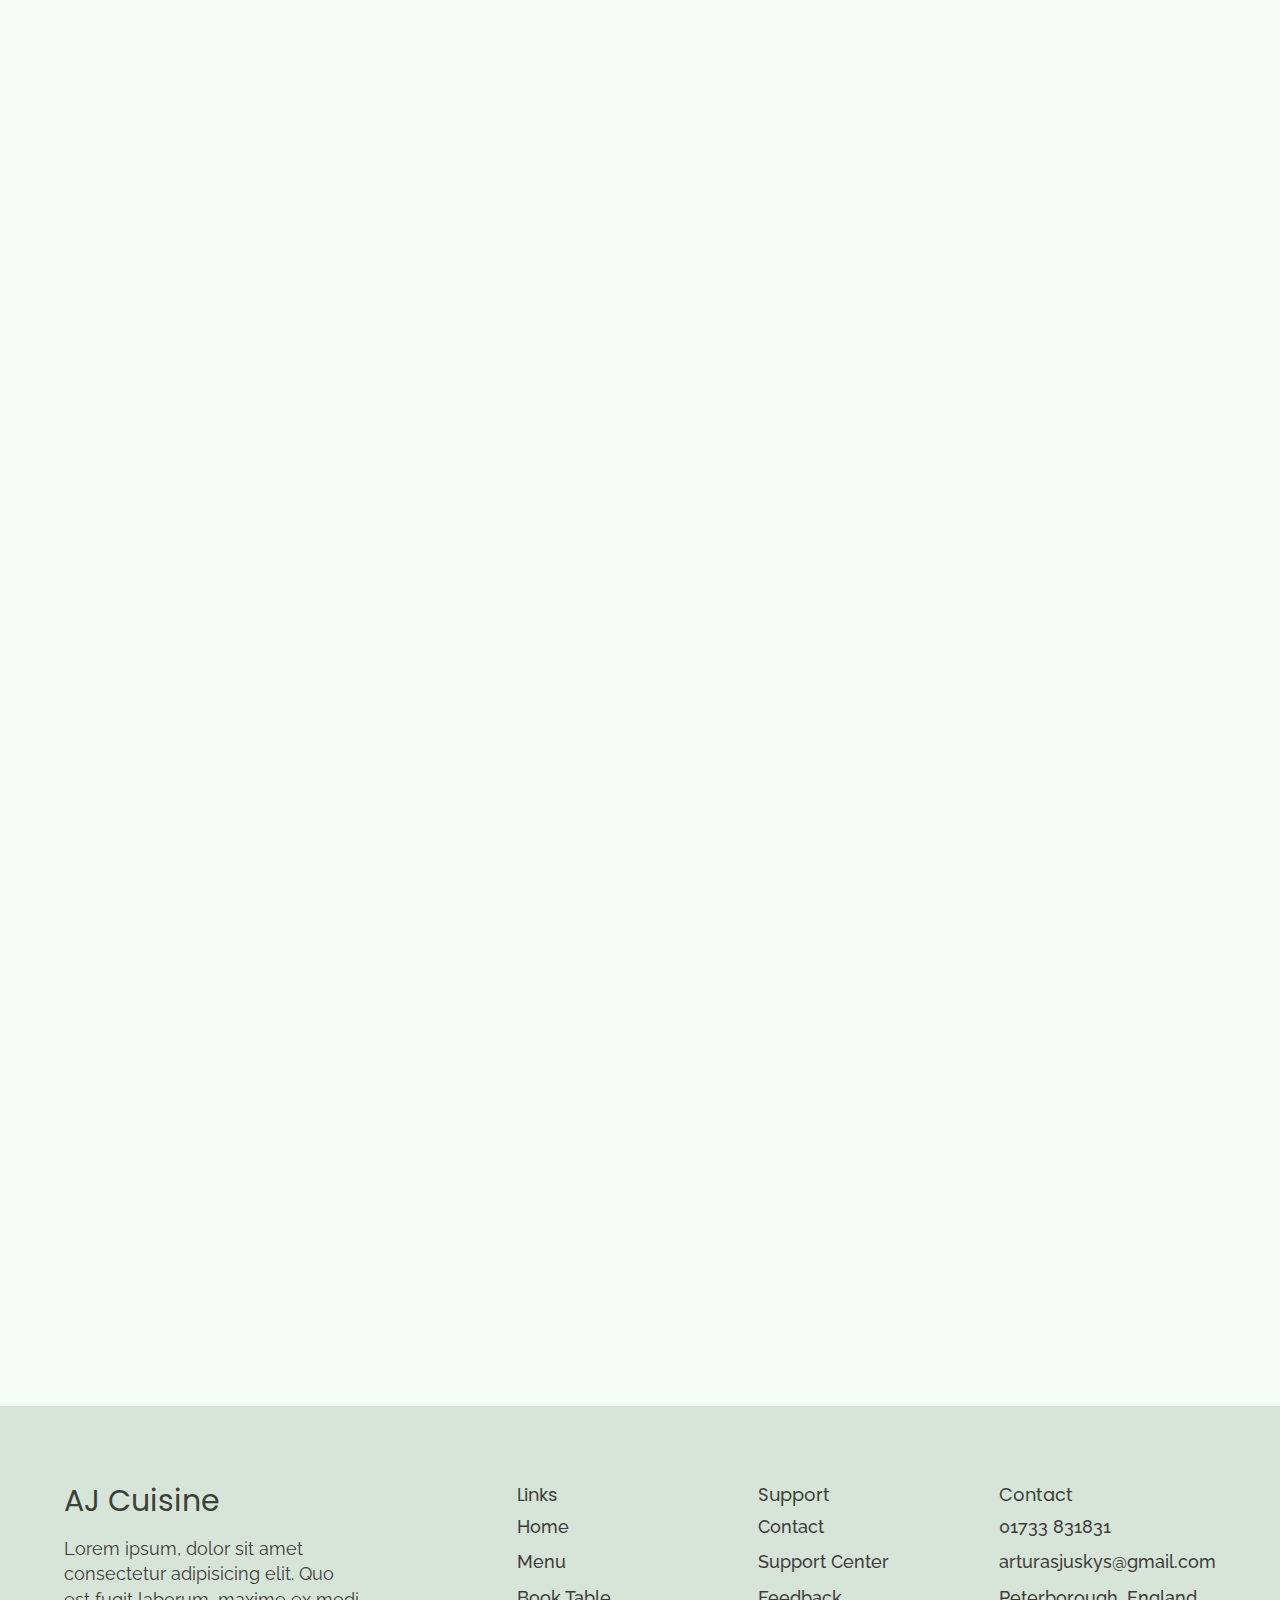
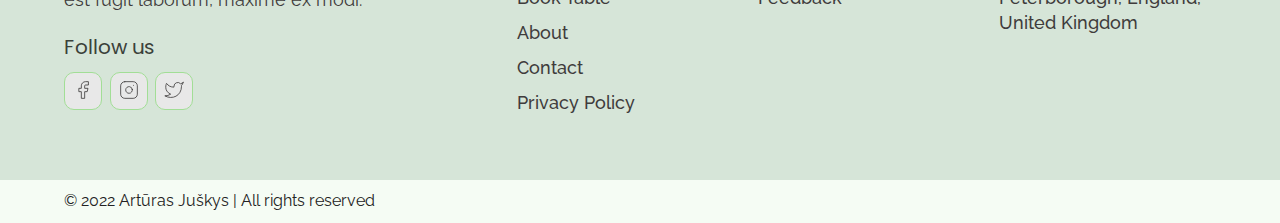
==== commit 111dfd84: "Adding - Newsletter Section" ====
--- a/index.html
+++ b/index.html
@@ -452,6 +452,28 @@
     </section>
 
     <!-- End Testimonials -->
+
+    <!-- Newsletter -->
+
+    <section id="newsletter" data-aos="fade-up">
+      <div class="container newsletter-wrapper">
+        <div class="newsletter-info">
+          <h3 class="newsletter-title">Join Newsletter</h3>
+          <p class="newsletter-text">
+            Get notified with the latest news and recent offers from the "AJ's
+            Cuisine"
+          </p>
+        </div>
+        <form class="newsletter-form">
+          <label for="email">
+            <input type="email" placeholder="Your Email Address" />
+          </label>
+          <button type="submit">Join</button>
+        </form>
+      </div>
+    </section>
+
+    <!-- End Newsletter -->
 
     <!-- Footer -->
 
--- a/assets/css/home.css
+++ b/assets/css/home.css
@@ -551,3 +551,86 @@
     flex: 1;
   }
 }
+
+/****************************************************************************/
+/* Newsletter */
+.newsletter-wrapper {
+  display: flex;
+  flex-direction: column;
+  gap: 2rem;
+  background-color: var(--green-2);
+  padding: 1.5rem;
+  border-radius: var(--medium);
+}
+.newsletter-title {
+  font-size: 1.8rem;
+  color: var(--black-1);
+  font-weight: 600;
+  margin-bottom: 1.3rem;
+}
+.newsletter-text {
+  font-size: 1.4rem;
+  color: var(--black-2);
+}
+.newsletter-form {
+  position: relative;
+  overflow: hidden;
+  width: 100%;
+  border-radius: var(--small);
+}
+.newsletter-form label {
+  width: 100%;
+}
+.newsletter-form input {
+  border-radius: var(--small);
+  border: none;
+  padding: 1.5rem 1rem;
+  width: 100%;
+}
+.newsletter-form input::placeholder {
+  color: rgb(166, 166, 166);
+}
+.newsletter-form button[type="submit"] {
+  background-color: var(--green-1);
+  color: var(--white-1);
+  font-size: 1.4rem;
+  padding: 0 2rem;
+  border-radius: 0 var(--small) var(--small) 0;
+  border: none;
+
+  height: 100%;
+  position: absolute;
+  top: 0;
+  right: 0;
+}
+@media only screen and (min-width: 768px) {
+  .newsletter-wrapper {
+    flex-direction: row;
+    padding: 5rem;
+    align-items: center;
+  }
+  .newsletter-info,
+  .newsletter-form {
+    flex: 1;
+  }
+  .newsletter-title {
+    font-size: 3.6rem;
+    margin-bottom: 2rem;
+  }
+  .newsletter-text {
+    font-size: 1.8rem;
+    max-width: 40rem;
+  }
+  .newsletter-form {
+    max-width: 45rem;
+    border-radius: var(--medium);
+  }
+  .newsletter-form input {
+    font-size: 1.6rem;
+    padding: 2rem;
+  }
+  .newsletter-form button[type="submit"] {
+    font-size: 1.8rem;
+    padding: 0 3rem;
+  }
+}
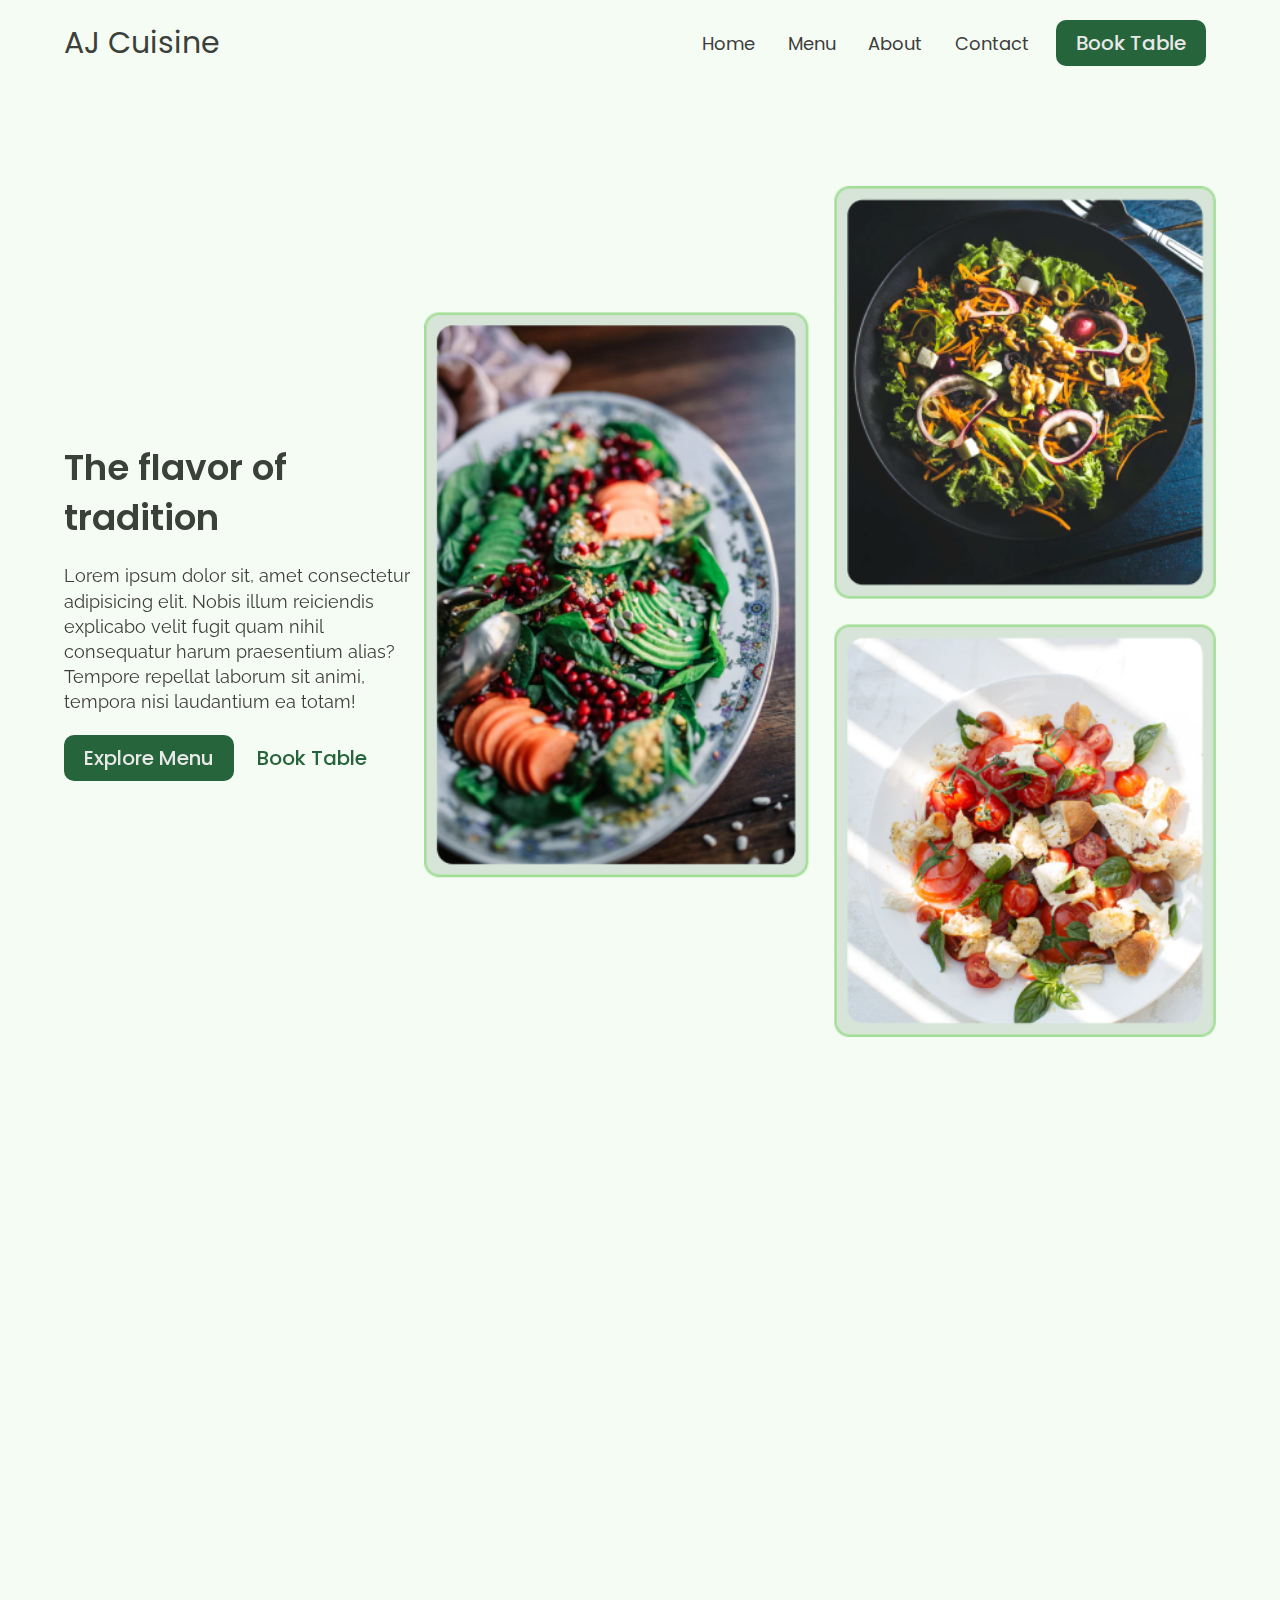
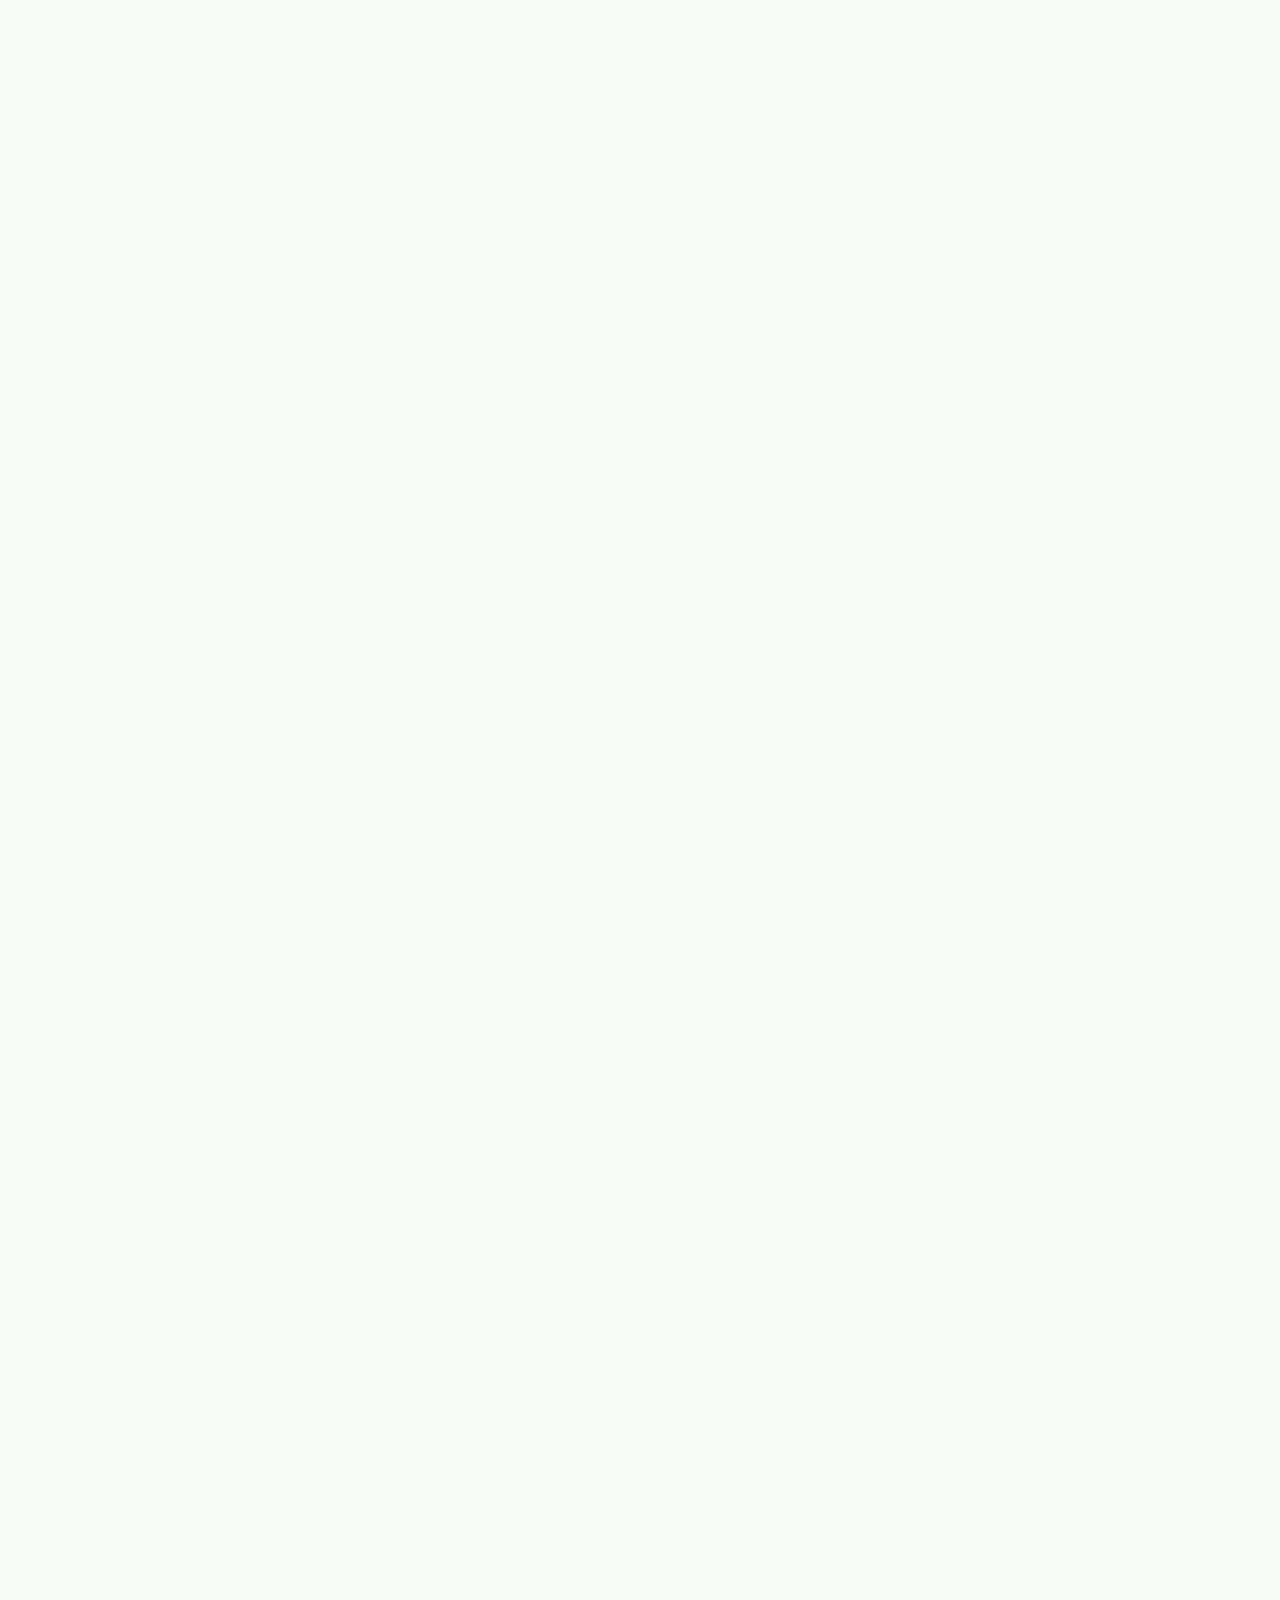
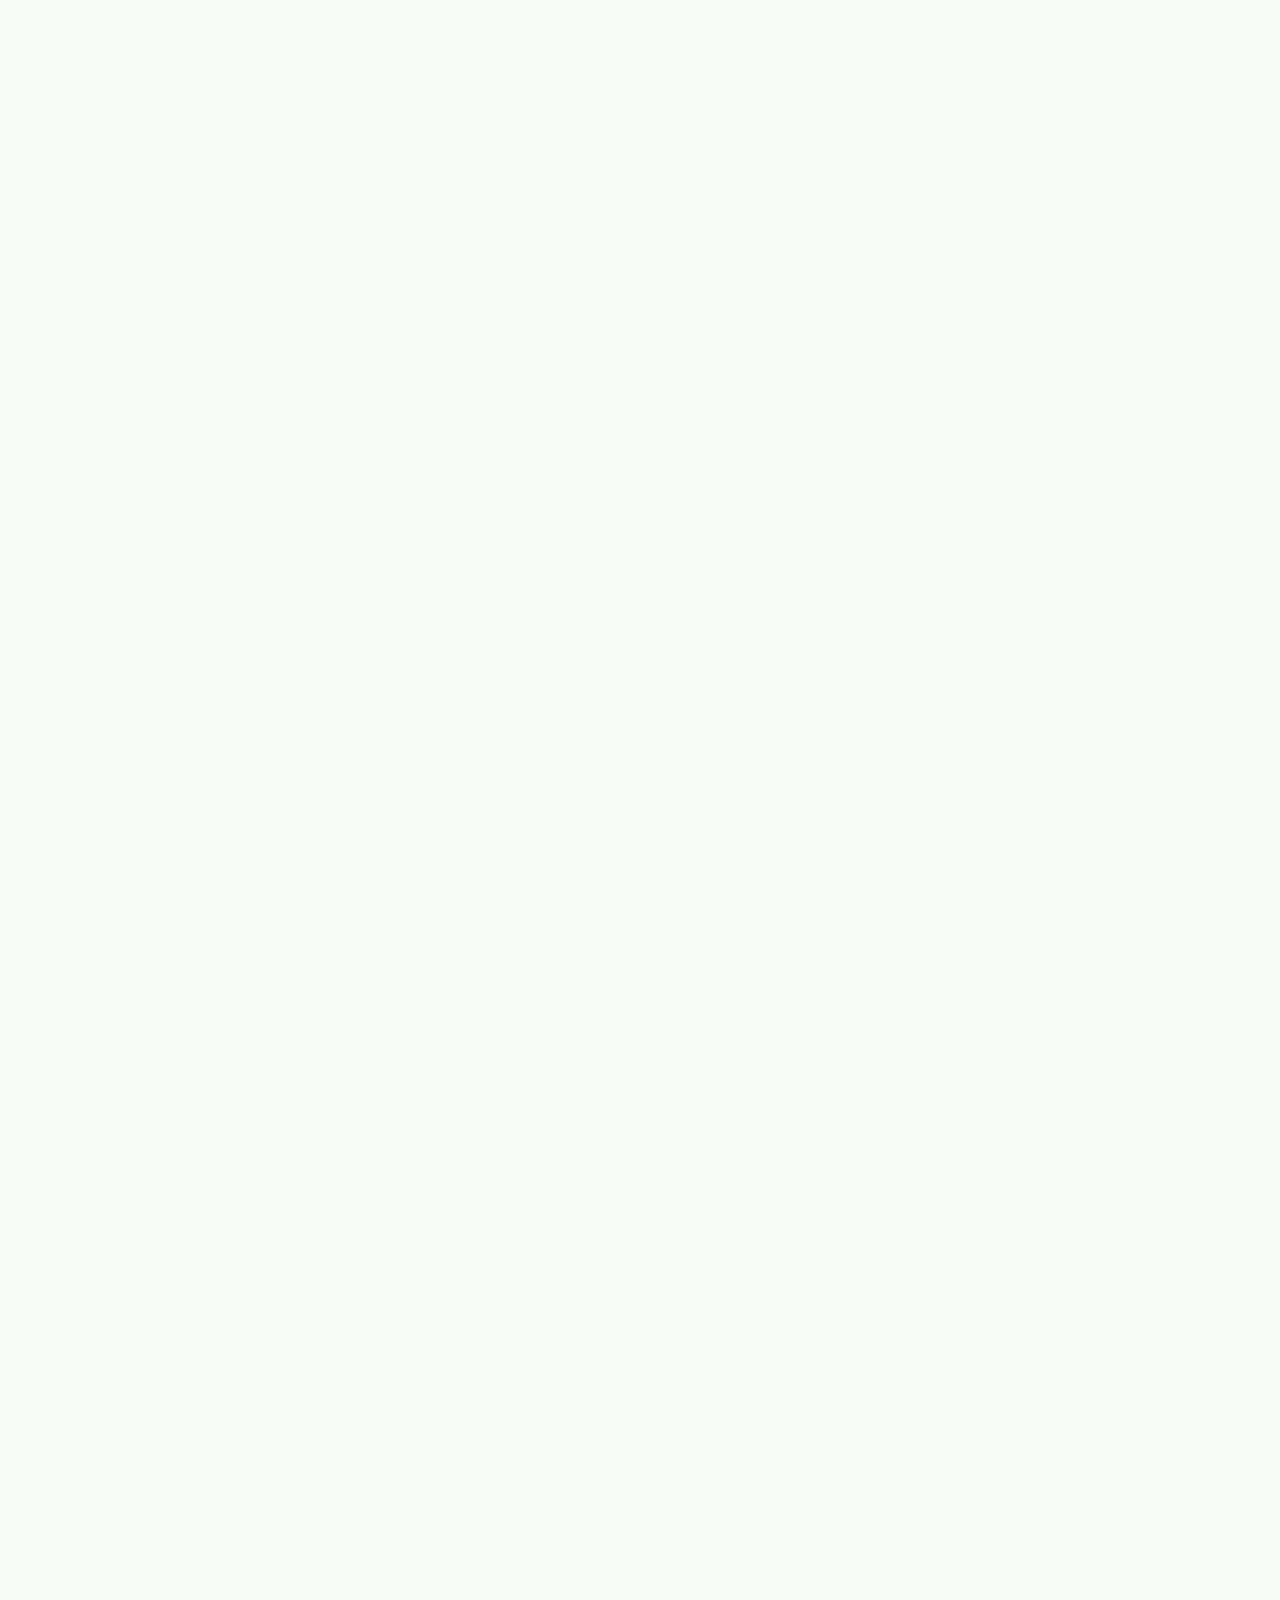
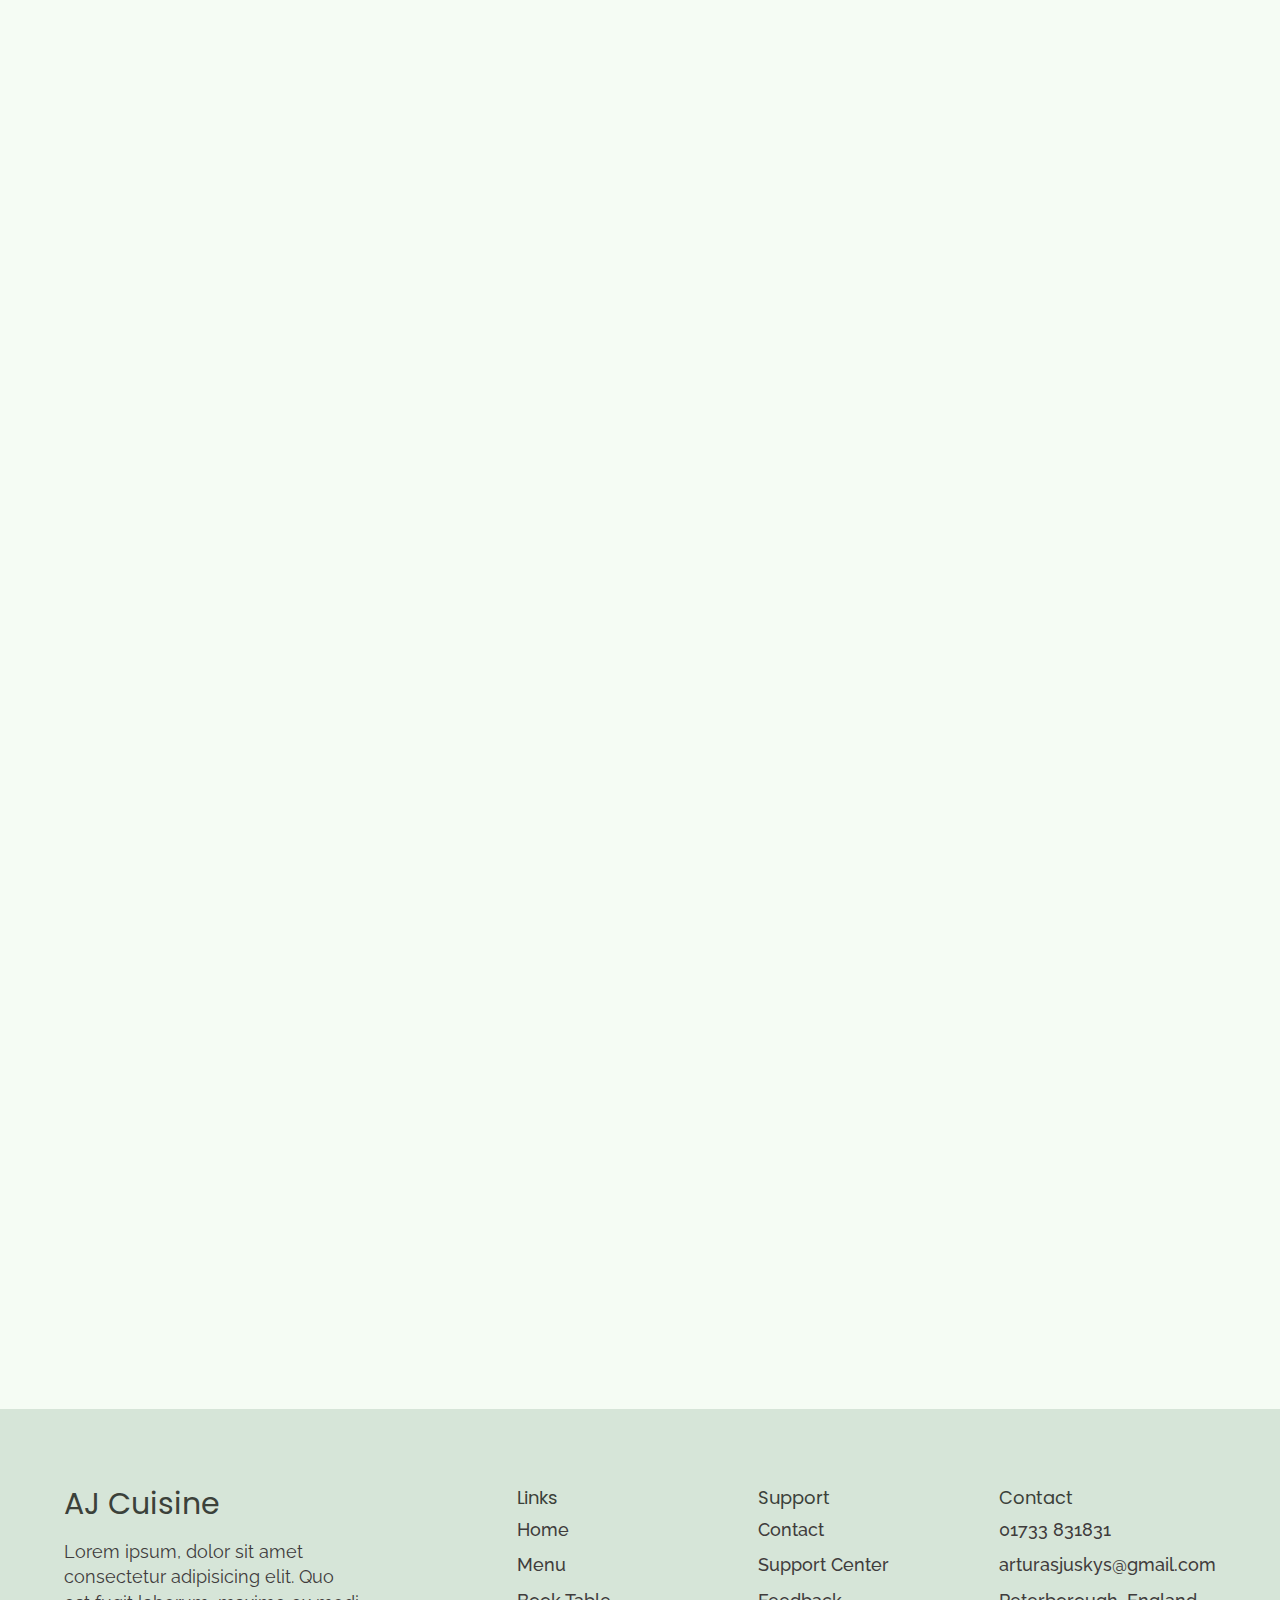
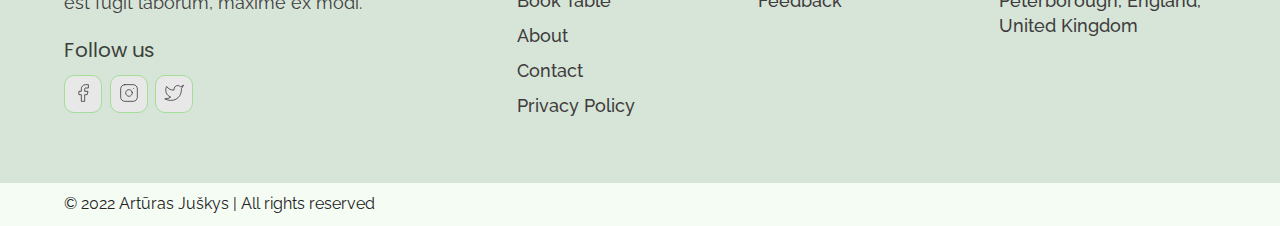
==== commit 105085fc: "Adding - Menu Page" ====
--- a/index.html
+++ b/index.html
@@ -199,8 +199,8 @@
               alt="dish image"
             />
             <div class="dish-grid-item-info">
-              <h3 class="dish-grid-item-title">Vegan Salad</h3>
-              <h3 class="dish-grid-item-price">£8</h3>
+              <h3 class="dish-grid-item-title">Mediterranean Salad</h3>
+              <h3 class="dish-grid-item-price">£10</h3>
               <img
                 class="dish-grid-item-rating"
                 src="./assets/images/4star.png"
@@ -233,8 +233,8 @@
               alt="dish image"
             />
             <div class="dish-grid-item-info">
-              <h3 class="dish-grid-item-title">Vegan Salad</h3>
-              <h3 class="dish-grid-item-price">£8</h3>
+              <h3 class="dish-grid-item-title">Mediterranean Dish</h3>
+              <h3 class="dish-grid-item-price">£12</h3>
               <img
                 class="dish-grid-item-rating"
                 src="./assets/images/4star.png"
